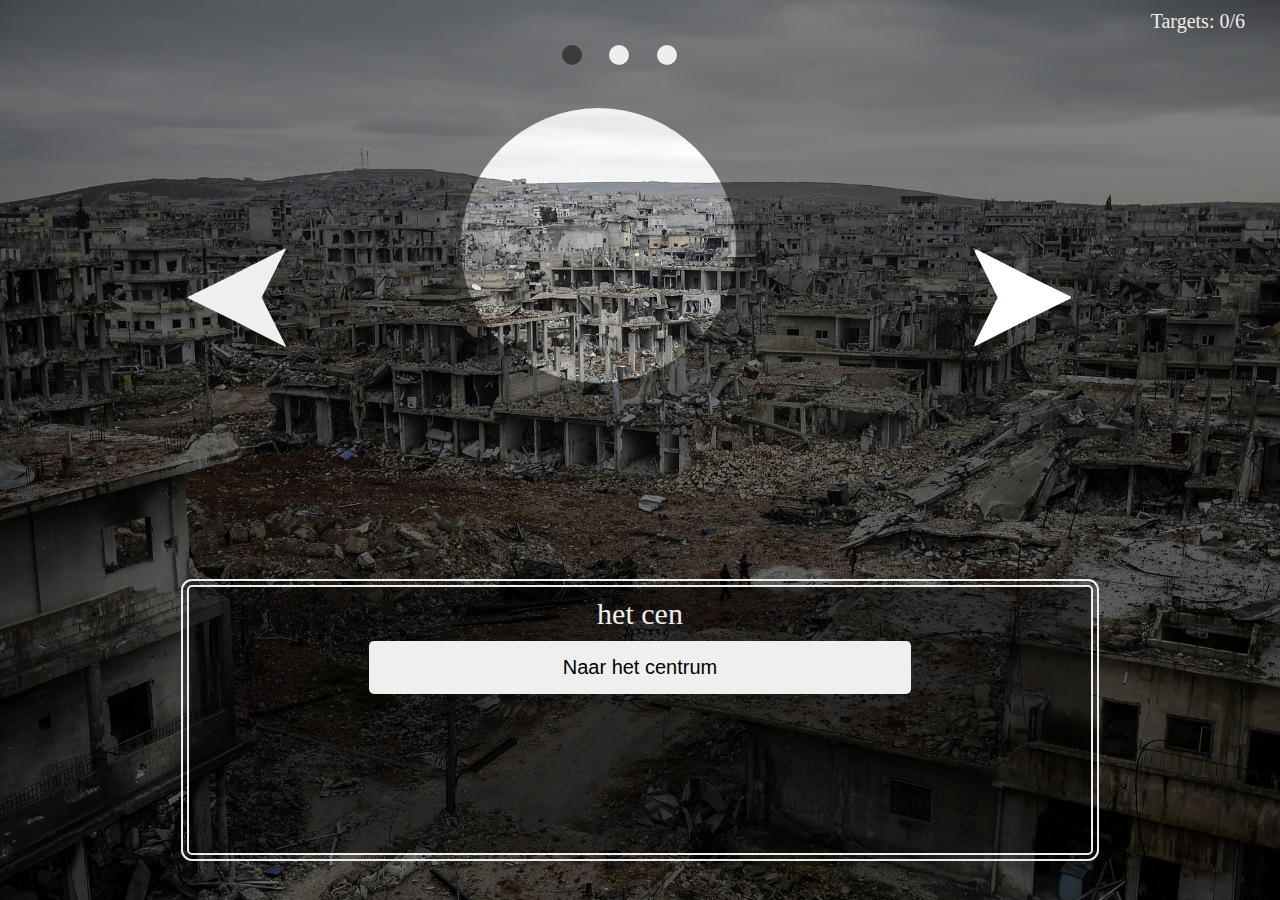
==== mainPage.html @ aadc44cd "nieuwe foto's als achtergronden en targets, wind sound fixed" ====
<!DOCTYPE html>
<html lang="en" dir="ltr">
  <head>
    <!-- TODO: info in info blokken, achtergronden -->
    <meta charset="utf-8">
    <link rel="stylesheet" href="/css/main.css">
    <title>Ipmedt2_2020</title>
  </head>
  <body>
    <main>
      <audio id="js--gunFire" src="sounds/gunShot.ogg"></audio>
      <audio id="js--walkingSound" src="sounds/walking.wav"></audio>
      <audio id="js--wind" src="sounds/wind.wav" preload="auto"></audio>
      <audio id="js--campfireSound" src="sounds/campfireSound.wav"></audio>
      <p class="targetCounter" id="js--targetCounter">Targets: 0/6</p>
      <div class="container" id="js--navPage">
        <button id="js--change_img--backwards" class="button--backwards" type="button" name="button"></button>
        <figure id="js--fadeFigure" class="fadeFigure">
          <div class="overlay" id="js--overlay"></div>
          <img id="js--fadeFigure__image" class="fadeFigure__image" src="/img/cityBg.jpg" alt="">
        </figure>
        <button id="js--change_img--forwards" class="button--forwards" type="button" name="button"></button>
        <section class="nav__bubbles">
          <div class="nav__bubbles__dot firstDot"></div>
          <div class="nav__bubbles__dot"></div>
          <div class="nav__bubbles__dot"></div>
        </section>
        <section class="image__discription" id="js--image__discription_box">
          <p id="js--image__discription"></p>
          <button id="js--image__discription__button" type="button" name="button">Naar het centrum</button>
        </section>
      </div>
      <div class="centrePage locatie" id="js--woodsPage">
        <figure class="locatieBackground">
          <img srcset = "img/ruinedCity_640.jpg 640w, img/ruinedCity_1280.jpg 1280w, img/ruinedCity_1920.jpg 1920w" sizes = "(min-width: 1500px) 1920px, (min-width: 1000px) 1280px, 640px" src="/img/ruinedCity_640.jpg" alt="">
        </figure>
        <img src="img/terrorist_ak.png" class="targetOne target"></img>
        <img src="img/terrorist_ak2.png" class="targetTwo target"></img>
        <section class="info">
          <div class="info__background"></div>
          <div class="info__box">
            <h1>Test</h1>
            <p>Lorem ipsum dolor sit amet, consectetur adipisicing elit, sed do eiusmod tempor incididunt ut labore et dolore magna aliqua. Ut enim ad minim veniam, quis nostrud exercitation ullamco laboris nisi ut aliquip ex ea commodo consequat. Duis aute irure dolor in reprehenderit in voluptate velit esse cillum dolore eu fugiat nulla pariatur. Excepteur sint occaecat cupidatat non proident, sunt in culpa qui officia deserunt mollit anim id est laborum.</p>
            <button type="button" name="button" class="closeInfoButton">close</button>
          </div>
        </section>
        <div class="scope" id="js--scope"></div>
        <button class="backButton" type="button" name="button"></button>
      </div>
      <div class="suburbsPage locatie" id="js--fisch">
        <figure class="locatieBackground">
          <img src="/img/suburbs.jpg" alt="">
        </figure>
        <div class="child" id="js--child"></div>
        <div class="scope"></div>
        <button class="backButton" type="button" name="button"></button>
      </div>
      <div class="outskirtsPage locatie" id="js--towerPage">
        <figure class="locatieBackground">
          <img src="/img/" alt="">
        </figure>
        <div class="towerTargetOne target"></div>
        <div class="scope"></div>
        <section class="info">
          <div class="info__background"></div>
          <div class="info__box">
            <h1>Test</h1>
            <p>Lorem ipsum dolor sit amet, consectetur adipisicing elit, sed do eiusmod tempor incididunt ut labore et dolore magna aliqua. Ut enim ad minim veniam, quis nostrud exercitation ullamco laboris nisi ut aliquip ex ea commodo consequat. Duis aute irure dolor in reprehenderit in voluptate velit esse cillum dolore eu fugiat nulla pariatur. Excepteur sint occaecat cupidatat non proident, sunt in culpa qui officia deserunt mollit anim id est laborum.</p>
            <button type="button" name="button" class="closeInfoButton">close</button>
          </div>
        </section>
        <button class="backButton" type="button" name="button"></button>
      </div>
      <div class="endPage" id="js--endPage">
        <section class="endPage__tekst">
          <h1>Dit was mijn verhaal</h1>
          <h2>Wil je meer weten over Haron en zijn strijd tegen IS bekijk dan deze links</h2>
          <button type="button" name="button">De documantaire die de bron is voor deze site</button>
          <button type="button" name="button">Een interview met de maker van de documantaire</button>
          <button type="button" name="button">Terug gaan om alles nog eens door te lezen</button>
          <button type="button" name="button">De site vanaf het begin af spelen</button>
        </section>
      </div>
    </main>
    <script src="/js/main.js">

    </script>
  </body>
</html>
---- css/main.css ----
*, *::before, *::after{
  margin: 0;
  padding: 0;
  box-sizing: border-box;
}

:root{
  --funny-bg-color: #696969;
  --main-bg-color: #080808;
  --html-text-color: #eee;
  --dot-color-active: #3c3c3c;
  --overlay-color: rgba(0,0,0,50%);
}

html{
  font-size: 62.5%;
  color: var(--html-text-color);
}

main{
  display: flex;
  justify-content: center;
  align-items: center;
  height: 100vh;
}

.container{
  display: grid;
  grid-template-columns: repeat(12,minmax(0,1fr));
  grid-template-rows: repeat(12, minmax(0,1fr));
  width: 85%;
  height: 90vh;
  z-index: 2;
  transition: opacity 3s;
}

.fadeFigure{
  height: 100vh;
  width: 100vw;
  transition: 3s;
  position: absolute;
  top: 0;
  left: 0;
  z-index: -1;
  overflow: hidden;
}

.overlay{
  position: absolute;
  height: 100vh;
  width: 100vw;
  z-index: 1;
  overflow: hidden;
  transition: opacity 3s;
}

.overlay::after{
  content: "";
  position: absolute;
  left: 36vw;
  top: 12vh;
  height: 27.5rem;
  width: 27.5rem;
  border-radius: 100%;
  box-shadow: 0px 0px 0px 2000px var(--overlay-color);
}

.button--forwards{
  position: relative;
  right: 3rem;
  grid-column: 11 / span 2;
  grid-row: 4 / span 1;
  width: 10rem;
	height: 10rem;
  background-color: white;
	clip-path: polygon(55% 28%, 100% 50%, 55% 72%, 0% 100%, 25% 50%, 0% 0%);
  transition: opacity 3s;
}

.button--backwards{
  position: relative;
  grid-column: 2 / span 2;
  grid-row: 4 / span 1;
  width: 10rem;
	height: 10rem;
  clip-path: polygon(100% 0%, 75% 50%, 100% 100%, 45% 72%, 0% 50%, 45% 28%);
  transition: opacity 3s;
}

.fadeFigure__image{
  height: 100%;
  width: 100%;
  background-size: cover;
  transition: transform 3s;

}

.nav__bubbles{
  grid-column: 6 / span 3;
  grid-row: 1 / span 1;
}

.nav__bubbles__dot{
  height: 2rem;
  width: 2rem;
  border-radius: 50%;
  display: inline-block;
  background-color: var(--html-text-color);
  margin: 0 1.25rem;
  transition: opacity 3s;
}

.firstDot{background-color: var(--dot-color-active)}

.image__discription{
  grid-column: 2 / span 10;
  grid-row: 9 / span 4;
  background-color: var(--overlay-color);
  border: .2rem solid var(--html-text-color);
  outline: .2rem solid var(--html-text-color);
  outline-offset: .4rem;
  text-align: center;
  border-radius: .5rem;
  transition: opacity 3s;
}

.image__discription > p{
  font-size: 3rem;
  width: 100%;
  padding: 1rem
}

.image__discription > button{
  width: 60%;
  font-size: 2rem;
  padding: 1.5rem;
  border: none;
  transition: .5s;
  border-radius: .5rem;
}

.image__discription > button:hover{
  background-color: var(--main-bg-color);
  color: var(--html-text-color);
  border: .2rem solid var(--html-text-color);
}

.image__discription > button:active{
  transform: translateY(.5rem);
  transition: none;
}

.target{
  position: absolute;
  height: 7rem;
  width: 7rem;
  filter: brightness(150%);
}

.child{
  height: 20rem;
  width: 7.5rem;
  position: absolute;
  top: 32rem;
  left: 26%;
}

.targetShot{
  filter: grayscale(1);
}

.targetOne{
  left: 31%;
  top: 23%;
}

.targetTwo{
  left: 57%;
  top: 38%;
}

.info{
  width: 100vw;
  height: 100vh;
  display: none;
  justify-content: center;
  align-items: center;
  transition: opacity .5s;
  opacity: 0;
  position: absolute;
  top: 0;
  left: 0;
}

.info__background{
  position: absolute;
  width: 100%;
  height: 100%;
  z-index: 3
}

.info__box{
  width: 80%;
  height: 60%;
  border: .2rem solid var(--html-text-color);
  outline: .2rem solid var(--html-text-color);
  outline-offset: .4rem;
  text-align: center;
  border-radius: .5rem;
  background-color: var(--overlay-color);
  z-index: 4;
}

.info__box > h1{
  font-size: 3rem;
  padding: 1.5rem;
}

.info__box > p{
  font-size: 2.5rem;
}

.info__box > button{
  width: 75%;
  font-size: 4rem;
  border: none;
  border-radius: .5rem;
  margin: 1.5rem;
}

.targetCounter{
  position: absolute;
  top: 1rem;
  right: 3.5rem;
  font-size: 2rem;
  color: var(--html-text-color);
  z-index: 3;
}

.backButton{
  position: absolute;
  top: 80vh;
  left: 86vw;
  height: 15vh;
  width: 15vh;
  border-radius: 50%;
  border: none;
  background-image: url("/img/verrekijker.png");
  background-repeat: no-repeat;
  background-size: contain;
  background-position: center;
}

.backButton:hover{
  cursor: none;
}

.locatieBackground{
  height: 100vh;
  width: 100vw;
  overflow: hidden;
}

.locatieBackground > img{
  width: 100%;
  height: 100%;
}

.centrePage{
  display: none;
}

.suburbsPage{
  display: none;
}

.outskirtsPage{
  display: none;
}

.scope{
  opacity: 0;
  position: absolute;
  border-radius: 50%;
  height: 10rem;
  width: 10rem;
  background:
    linear-gradient(#000,#000),
    linear-gradient(#000,#000);
  background-position:center;
  background-size: 50% 1rem,1rem 50%;
  background-repeat:no-repeat;
  pointer-events: none;
  z-index: 2;
  transition: all .5s;
}

.scope::after{
  content: "";
  position: absolute;
  top: calc(-27.5rem/3);
  left: calc(-27.5rem/3);
  height: 27.5rem;
  width: 27.5rem;
  border-radius: 100%;
  box-shadow: 0px 0px 0px 2000px var(--overlay-color);
  pointer-events: none;
}

.endPage{
  display: none;
  height: 100vh;
  width: 100vw;
  justify-content: center;
  align-items: center;
  background-image: url("../img/campFire.jpg");
  background-repeat: no-repeat;
  background-size: cover;
}

.endPage__tekst{
  width: 85%;
  height: 70%;
  background-color: var(--overlay-color);
  display: grid;
  grid-template-columns: repeat(12, minmax(0,1fr));
  grid-template-rows: repeat(12, minmax(0,1fr));
}

.endPage__tekst > h1{
  font-size: 5rem;
  grid-column: 1 / span 12;
  grid-row: 1 / span 2;
  padding: 1rem;
}

.endPage__tekst > h2{
  font-size: 2.5rem;
  grid-column: 1 /span 12;
  grid-row: 3 / span 2;
  padding: 1rem;
}

.endPage__tekst > button{
  font-size: 2rem;
  padding: .5rem;
  border-radius: .5rem;
  border: none;
}

.endPage__tekst > button:nth-of-type(1){
  grid-column: 2 /span 4;
  grid-row: 6 / span 2;
}

.endPage__tekst > button:nth-of-type(2){
  grid-column: 8 /span 4;
  grid-row: 6 / span 2;
}

.endPage__tekst > button:nth-of-type(3){
  grid-column: 2 /span 4;
  grid-row: 10 / span 2;
}

.endPage__tekst > button:nth-of-type(4){
  grid-column: 8 /span 4;
  grid-row: 10 / span 2;
}


@media (min-width: 1025px) {
  .scope{
    transition: opacity .5s;
  }
}
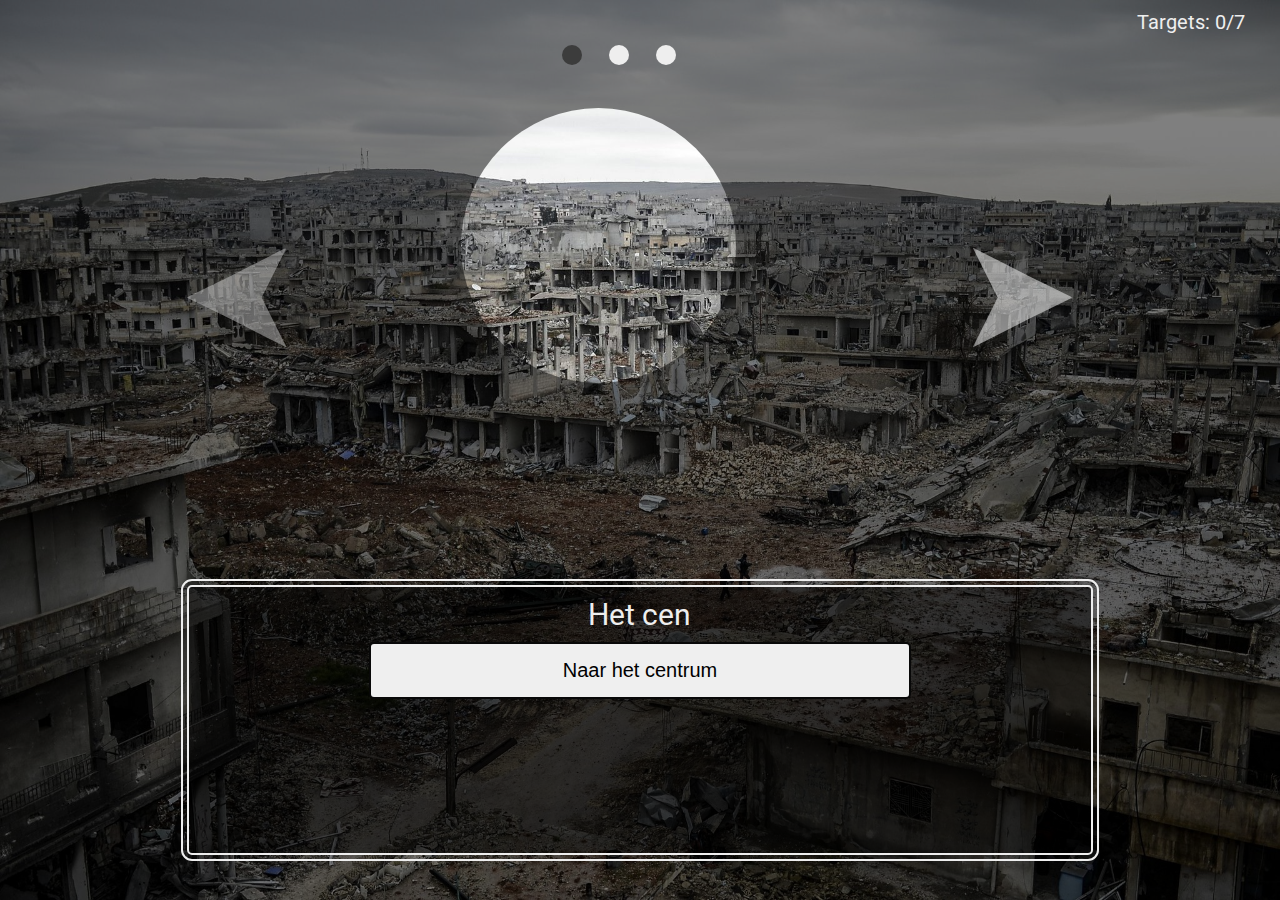
==== commit 523d5938: "easter egg er in en eindbuttons functie gegeven + minor improvements" ====
--- a/mainPage.html
+++ b/mainPage.html
@@ -1,9 +1,10 @@
 <!DOCTYPE html>
 <html lang="en" dir="ltr">
   <head>
-    <!-- TODO: info in info blokken, achtergronden -->
+    <!-- TODO: info in info blokken -->
     <meta charset="utf-8">
     <link rel="stylesheet" href="/css/main.css">
+    <link href="https://fonts.googleapis.com/css2?family=Roboto&display=swap" rel="stylesheet">
     <title>Ipmedt2_2020</title>
   </head>
   <body>
@@ -12,14 +13,15 @@
       <audio id="js--walkingSound" src="sounds/walking.wav"></audio>
       <audio id="js--wind" src="sounds/wind.wav" preload="auto"></audio>
       <audio id="js--campfireSound" src="sounds/campfireSound.wav"></audio>
-      <p class="targetCounter" id="js--targetCounter">Targets: 0/6</p>
+      <audio id="js--breath" src="sounds/breath.mp3"></audio>
+      <p class="targetCounter" id="js--targetCounter">Targets: 0/7</p>
       <div class="container" id="js--navPage">
-        <button id="js--change_img--backwards" class="button--backwards" type="button" name="button"></button>
+        <button id="js--change_img--backwards" class="button--backwards" type="button" name="button" disabled = 'true'></button>
         <figure id="js--fadeFigure" class="fadeFigure">
           <div class="overlay" id="js--overlay"></div>
           <img id="js--fadeFigure__image" class="fadeFigure__image" src="/img/cityBg.jpg" alt="">
         </figure>
-        <button id="js--change_img--forwards" class="button--forwards" type="button" name="button"></button>
+        <button id="js--change_img--forwards" class="button--forwards" type="button" name="button" disabled = 'true'></button>
         <section class="nav__bubbles">
           <div class="nav__bubbles__dot firstDot"></div>
           <div class="nav__bubbles__dot"></div>
@@ -36,14 +38,7 @@
         </figure>
         <img src="img/terrorist_ak.png" class="targetOne target"></img>
         <img src="img/terrorist_ak2.png" class="targetTwo target"></img>
-        <section class="info">
-          <div class="info__background"></div>
-          <div class="info__box">
-            <h1>Test</h1>
-            <p>Lorem ipsum dolor sit amet, consectetur adipisicing elit, sed do eiusmod tempor incididunt ut labore et dolore magna aliqua. Ut enim ad minim veniam, quis nostrud exercitation ullamco laboris nisi ut aliquip ex ea commodo consequat. Duis aute irure dolor in reprehenderit in voluptate velit esse cillum dolore eu fugiat nulla pariatur. Excepteur sint occaecat cupidatat non proident, sunt in culpa qui officia deserunt mollit anim id est laborum.</p>
-            <button type="button" name="button" class="closeInfoButton">close</button>
-          </div>
-        </section>
+        <img src="img/terrorist_ak3.png" class="targetKobani target"></img>
         <div class="scope" id="js--scope"></div>
         <button class="backButton" type="button" name="button"></button>
       </div>
@@ -51,34 +46,37 @@
         <figure class="locatieBackground">
           <img src="/img/suburbs.jpg" alt="">
         </figure>
+        <img src="img/terrorist_ak.png" class="targetTree target"></img>
+        <img src="img/terrorist_sniper.png" class="targetFour target"></img>
         <div class="child" id="js--child"></div>
         <div class="scope"></div>
         <button class="backButton" type="button" name="button"></button>
       </div>
       <div class="outskirtsPage locatie" id="js--towerPage">
         <figure class="locatieBackground">
-          <img src="/img/" alt="">
+          <img src="/img/farm.jpg" alt="">
         </figure>
-        <div class="towerTargetOne target"></div>
+        <img src="img/terrorist_ak2.png" class="targetFive target"></img>
+        <img src="img/terrorist_ak3.png" class="targetSix target"></img>
         <div class="scope"></div>
-        <section class="info">
-          <div class="info__background"></div>
-          <div class="info__box">
-            <h1>Test</h1>
-            <p>Lorem ipsum dolor sit amet, consectetur adipisicing elit, sed do eiusmod tempor incididunt ut labore et dolore magna aliqua. Ut enim ad minim veniam, quis nostrud exercitation ullamco laboris nisi ut aliquip ex ea commodo consequat. Duis aute irure dolor in reprehenderit in voluptate velit esse cillum dolore eu fugiat nulla pariatur. Excepteur sint occaecat cupidatat non proident, sunt in culpa qui officia deserunt mollit anim id est laborum.</p>
-            <button type="button" name="button" class="closeInfoButton">close</button>
-          </div>
-        </section>
         <button class="backButton" type="button" name="button"></button>
       </div>
+      <section class="info">
+        <div class="info__background"></div>
+        <div class="info__box" id="js--info__box">
+          <h1>Test</h1>
+          <p>Lorem ipsum dolor sit amet, consectetur adipisicing elit, sed do eiusmod tempor incididunt ut labore et dolore magna aliqua. Ut enim ad minim veniam, quis nostrud exercitation ullamco laboris nisi ut aliquip ex ea commodo consequat. Duis aute irure dolor in reprehenderit in voluptate velit esse cillum dolore eu fugiat nulla pariatur. Excepteur sint occaecat cupidatat non proident, sunt in culpa qui officia deserunt mollit anim id est laborum.</p>
+          <button type="button" name="button" class="closeInfoButton">close</button>
+        </div>
+      </section>
       <div class="endPage" id="js--endPage">
         <section class="endPage__tekst">
           <h1>Dit was mijn verhaal</h1>
           <h2>Wil je meer weten over Haron en zijn strijd tegen IS bekijk dan deze links</h2>
-          <button type="button" name="button">De documantaire die de bron is voor deze site</button>
-          <button type="button" name="button">Een interview met de maker van de documantaire</button>
-          <button type="button" name="button">Terug gaan om alles nog eens door te lezen</button>
-          <button type="button" name="button">De site vanaf het begin af spelen</button>
+          <button id="js--endPageDocuButton" type="button" name="button">De documantaire die de bron is voor deze site</button>
+          <button id="js--endPageInteviewButton" type="button" name="button">Een interview met de maker van de documantaire</button>
+          <button id="js--endpageBackButton" type="button" name="button">Terug gaan om alles nog eens door te lezen</button>
+          <button id="js--endPageResetButton" type="button" name="button">De site vanaf het begin af spelen</button>
         </section>
       </div>
     </main>
--- a/css/main.css
+++ b/css/main.css
@@ -15,6 +15,7 @@
 html{
   font-size: 62.5%;
   color: var(--html-text-color);
+  font-family: 'Roboto', sans-serif;
 }
 
 main{
@@ -74,6 +75,7 @@
 	height: 10rem;
   background-color: white;
 	clip-path: polygon(55% 28%, 100% 50%, 55% 72%, 0% 100%, 25% 50%, 0% 0%);
+  opacity: .5;
   transition: opacity 3s;
 }
 
@@ -92,7 +94,6 @@
   width: 100%;
   background-size: cover;
   transition: transform 3s;
-
 }
 
 .nav__bubbles{
@@ -134,9 +135,14 @@
   width: 60%;
   font-size: 2rem;
   padding: 1.5rem;
-  border: none;
   transition: .5s;
   border-radius: .5rem;
+  border: .2rem solid var(--main-bg-color);
+  animation-name: pulse;
+  animation-duration: 3s;
+  animation-iteration-count: infinite;
+  animation-direction: alternate;
+  animation-timing-function: ease-in-out;
 }
 
 .image__discription > button:hover{
@@ -152,9 +158,7 @@
 
 .target{
   position: absolute;
-  height: 7rem;
-  width: 7rem;
-  filter: brightness(150%);
+  filter: brightness(1.5);
 }
 
 .child{
@@ -172,11 +176,50 @@
 .targetOne{
   left: 31%;
   top: 23%;
+  height: 7rem;
+  width: 7rem;
 }
 
 .targetTwo{
   left: 57%;
   top: 38%;
+  height: 7rem;
+  width: 7rem;
+}
+
+.targetKobani{
+  height: 9rem;
+  width: 9rem;
+  left: 20%;
+  top: 59%;
+}
+
+.targetTree{
+  left: 57%;
+  top: 35%;
+  height: 12rem;
+  width: 12rem;
+}
+
+.targetFour{
+  left: 17%;
+  top: 8%;
+  height: 12rem;
+  width: 12rem;
+}
+
+.targetFive{
+  left: 72%;
+  top: 27%;
+  height: 9rem;
+  width: 9rem;
+}
+
+.targetSix{
+  left: 17%;
+  top: 7%;
+  height: 10rem;
+  width: 10rem;
 }
 
 .info{
@@ -209,16 +252,22 @@
   border-radius: .5rem;
   background-color: var(--overlay-color);
   z-index: 4;
+  overflow: scroll;
 }
 
 .info__box > h1{
-  font-size: 3rem;
+  font-size: 4rem;
   padding: 1.5rem;
 }
 
-.info__box > p{
-  font-size: 2.5rem;
-}
+.info__box  p{
+  font-size: 2.7rem;
+  text-align: left;
+  width: 80%;
+  margin-left: 12.5%;
+}
+
+.warning{text-align: center;}
 
 .info__box > button{
   width: 75%;
@@ -226,6 +275,7 @@
   border: none;
   border-radius: .5rem;
   margin: 1.5rem;
+  border: .2rem solid var(--main-bg-color);
 }
 
 .targetCounter{
@@ -368,6 +418,15 @@
   grid-row: 10 / span 2;
 }
 
+@keyframes pulse {
+  from{
+    transform: scale(1);
+  }
+  to{
+    transform: scale(1.1);
+  }
+}
+
 
 @media (min-width: 1025px) {
   .scope{
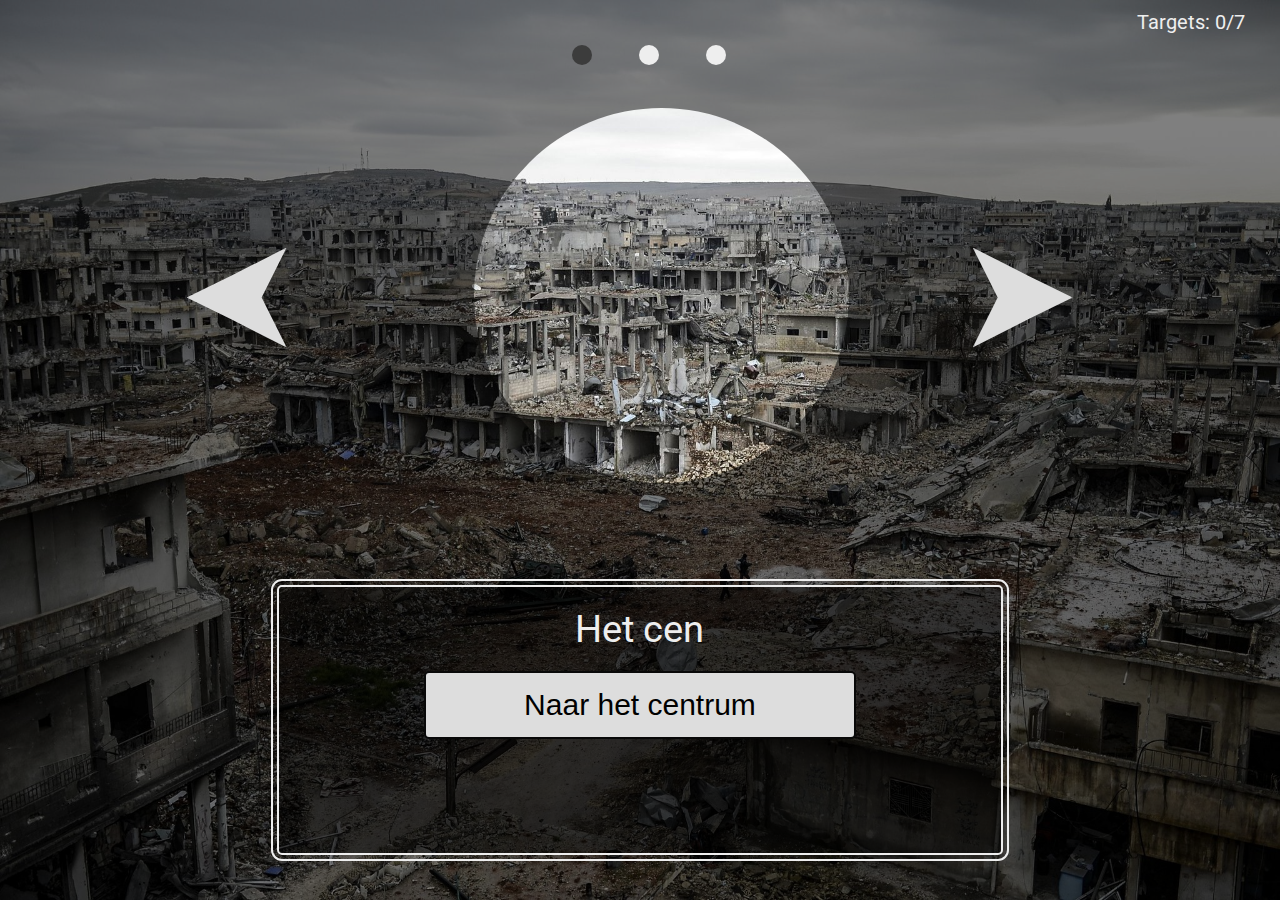
==== commit c5133cb5: "1536px en iphone x friendly gemaakt, teksten iets bijgewerkt en buttons zelfde styling gegeven" ====
--- a/mainPage.html
+++ b/mainPage.html
@@ -71,12 +71,12 @@
       </section>
       <div class="endPage" id="js--endPage">
         <section class="endPage__tekst">
-          <h1>Dit was mijn verhaal</h1>
+          <h1>Bedankt voor het helpen in dit avontuur</h1>
           <h2>Wil je meer weten over Haron en zijn strijd tegen IS bekijk dan deze links</h2>
-          <button id="js--endPageDocuButton" type="button" name="button">De documantaire die de bron is voor deze site</button>
-          <button id="js--endPageInteviewButton" type="button" name="button">Een interview met de maker van de documantaire</button>
-          <button id="js--endpageBackButton" type="button" name="button">Terug gaan om alles nog eens door te lezen</button>
-          <button id="js--endPageResetButton" type="button" name="button">De site vanaf het begin af spelen</button>
+          <button id="js--endPageDocuButton" class="endPageButton" type="button" name="button">De documantaire die de bron is voor deze site</button>
+          <button id="js--endPageInteviewButton" class="endPageButton" type="button" name="button">Een interview met de maker van de documantaire</button>
+          <button id="js--endpageBackButton" class="endPageButton" type="button" name="button">Terug gaan om alles nog eens door te lezen</button>
+          <button id="js--endPageResetButton" class="endPageButton" type="button" name="button">De site vanaf het begin af spelen</button>
         </section>
       </div>
     </main>
--- a/css/main.css
+++ b/css/main.css
@@ -5,11 +5,11 @@
 }
 
 :root{
-  --funny-bg-color: #696969;
   --main-bg-color: #080808;
   --html-text-color: #eee;
   --dot-color-active: #3c3c3c;
   --overlay-color: rgba(0,0,0,50%);
+  --button-color: #ddd;
 }
 
 html{
@@ -73,9 +73,8 @@
   grid-row: 4 / span 1;
   width: 10rem;
 	height: 10rem;
-  background-color: white;
+  background-color: var(--button-color);
 	clip-path: polygon(55% 28%, 100% 50%, 55% 72%, 0% 100%, 25% 50%, 0% 0%);
-  opacity: .5;
   transition: opacity 3s;
 }
 
@@ -85,6 +84,7 @@
   grid-row: 4 / span 1;
   width: 10rem;
 	height: 10rem;
+  background-color: var(--button-color);
   clip-path: polygon(100% 0%, 75% 50%, 100% 100%, 45% 72%, 0% 50%, 45% 28%);
   transition: opacity 3s;
 }
@@ -138,6 +138,7 @@
   transition: .5s;
   border-radius: .5rem;
   border: .2rem solid var(--main-bg-color);
+  background-color: var(--button-color);
   animation-name: pulse;
   animation-duration: 3s;
   animation-iteration-count: infinite;
@@ -159,6 +160,11 @@
 .target{
   position: absolute;
   filter: brightness(1.5);
+  transition: transform .5s
+}
+
+.target:hover{
+  transform: scale(1.1);
 }
 
 .child{
@@ -252,7 +258,7 @@
   border-radius: .5rem;
   background-color: var(--overlay-color);
   z-index: 4;
-  overflow: scroll;
+  overflow: auto;
 }
 
 .info__box > h1{
@@ -276,6 +282,7 @@
   border-radius: .5rem;
   margin: 1.5rem;
   border: .2rem solid var(--main-bg-color);
+  background-color: var(--button-color);
 }
 
 .targetCounter{
@@ -378,7 +385,7 @@
 }
 
 .endPage__tekst > h1{
-  font-size: 5rem;
+  font-size: 4rem;
   grid-column: 1 / span 12;
   grid-row: 1 / span 2;
   padding: 1rem;
@@ -395,7 +402,14 @@
   font-size: 2rem;
   padding: .5rem;
   border-radius: .5rem;
-  border: none;
+  border: .2rem solid var(--main-bg-color);
+  background-color: var(--button-color);
+}
+
+.endPage__tekst > button:hover{
+  background-color: var(--main-bg-color);
+  color: var(--html-text-color);
+  border: .2rem solid var(--html-text-color);
 }
 
 .endPage__tekst > button:nth-of-type(1){
@@ -427,9 +441,135 @@
   }
 }
 
+@media query (min-width: 850px){
+  .overlay::after{
+    left: 40vw;
+    top: 15vh;
+    height: 20.5rem;
+    width: 20.5rem;
+  }
+
+  .image__discription > p{
+    font-size: 2rem;
+  }
+}
+
 
 @media (min-width: 1025px) {
   .scope{
     transition: opacity .5s;
   }
-}
+
+  .image__discription{
+    grid-column: 3 / span 8;
+  }
+
+  .image__discription > p{
+    font-size: 3.8rem;
+    padding: 2rem;
+  }
+
+  .image__discription > button{
+    font-size: 3rem;
+  }
+
+  .overlay::after{
+    height: 37.5rem;
+    width: 37.5rem;
+    left: 37vw
+  }
+
+  .nav__bubbles{
+    grid-column: 6 / span 4
+  }
+
+  .nav__bubbles__dot{
+    margin: 0 2.25rem
+  }
+
+  .targetOne{
+    left: 31%;
+    top: 23.5%;
+    height: 9rem;
+    width: 9rem;
+  }
+
+  .targetTwo{
+    left: 61%;
+    top: 41%;
+    height: 8rem;
+    width: 8rem;
+  }
+
+  .targetKobani{
+    left: 20%;
+    top: 60%;
+    height: 12rem;
+    width: 12rem;
+  }
+
+  .backButton{
+    top: 73vh;
+    left: 84vw;
+    height: 18vh;
+    width: 18vh;
+  }
+
+  .targetTree{
+    left: 61%;
+    top: 41%
+  }
+
+  .targetFour{
+    left: 19%;
+    top: 1%;
+    height: 14rem;
+    width: 14rem;
+  }
+
+  .child{
+    height: 26rem;
+    width: 12.5rem;
+    top: 45rem;
+  }
+
+  .targetFive{
+    left: 75%;
+    top: 21%;
+    height: 12rem;
+    width: 12rem;
+  }
+
+  .targetSix{
+    left: 18%;
+    top: 9%;
+    height: 12rem;
+    width: 12rem;
+  }
+
+  .info__box{
+    width: 70%;
+    height: 70%;
+  }
+
+  .info__box > button{
+    transition: all .5s;
+  }
+
+  .info__box > button:hover{
+    background-color: var(--main-bg-color);
+    color: var(--html-text-color);
+    border: .2rem solid var(--html-text-color);
+  }
+
+  .endPage__tekst > h1{
+    font-size: 5rem;
+    grid-column: 2 / span 12;
+    padding: 1rem 0;
+  }
+
+  .endPage__tekst > h2{
+    grid-column: 2 / span 12;
+    padding: 1rem 0;
+  }
+}
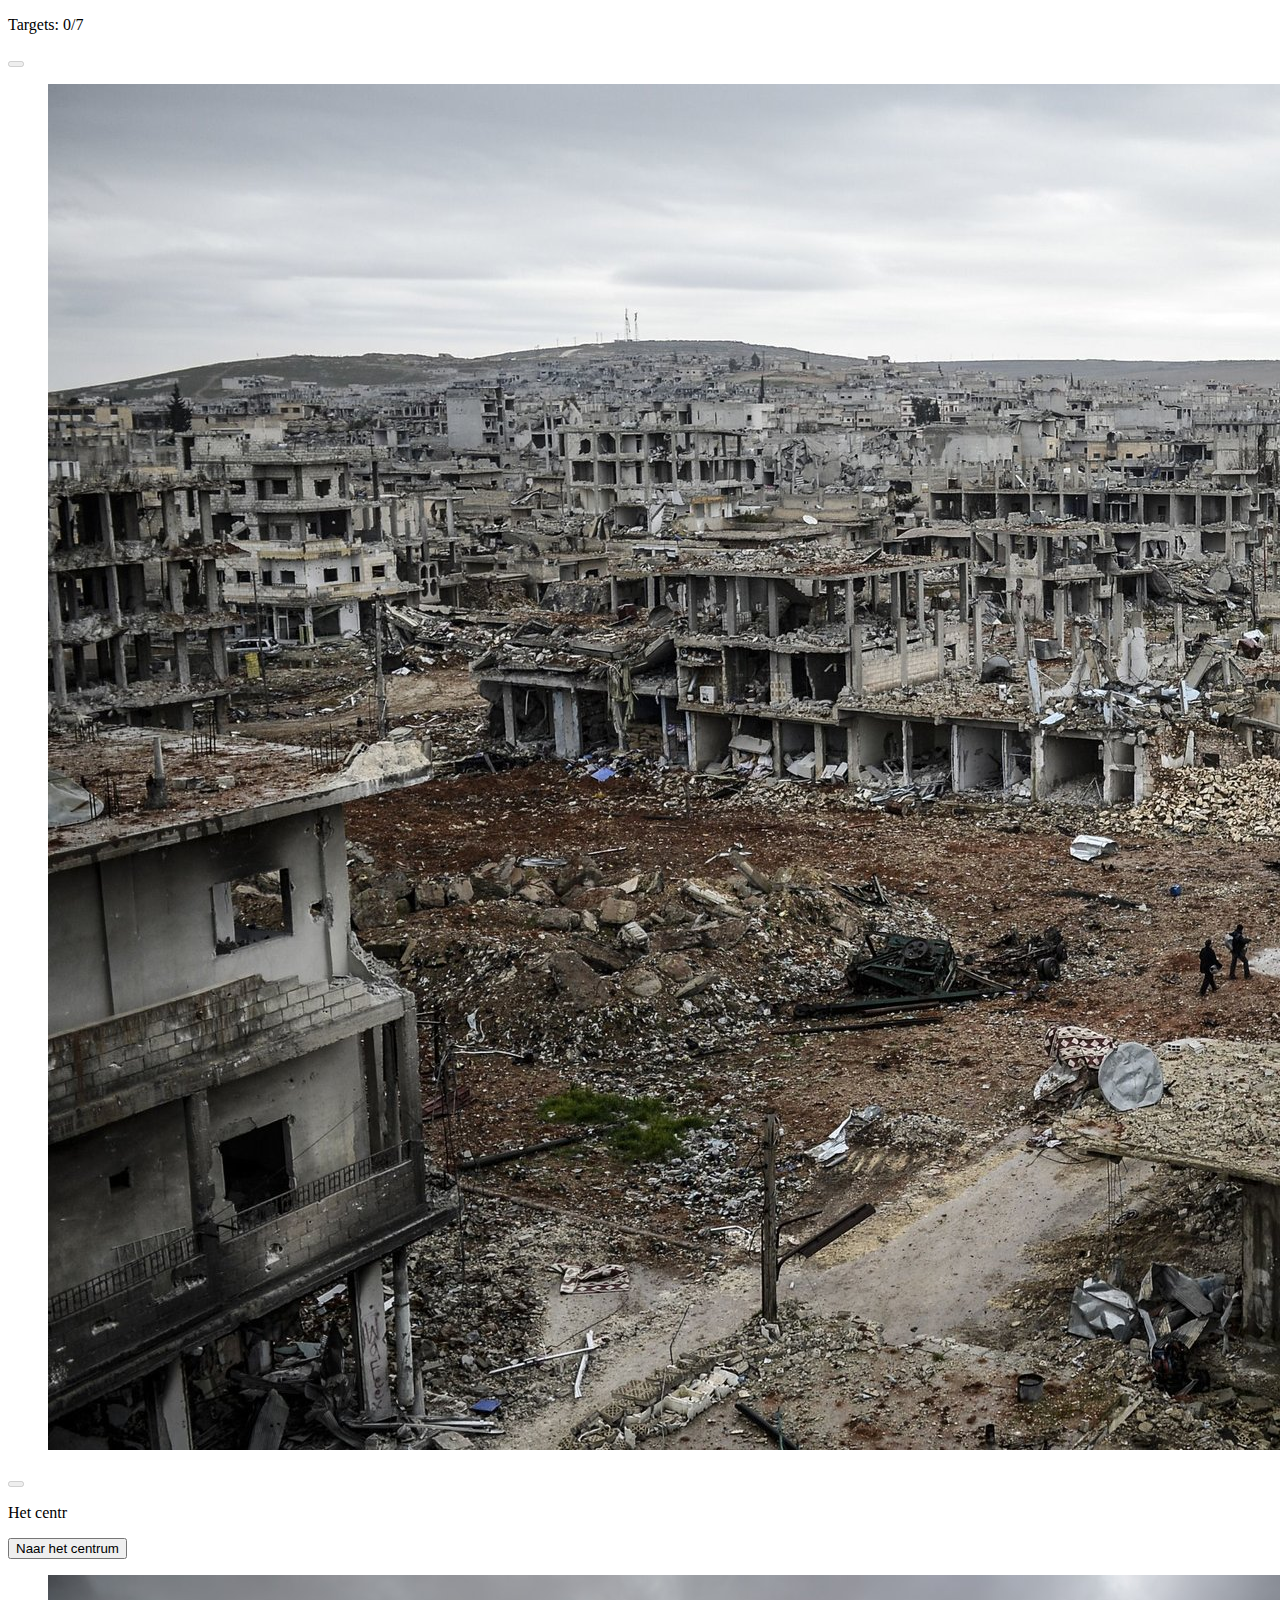
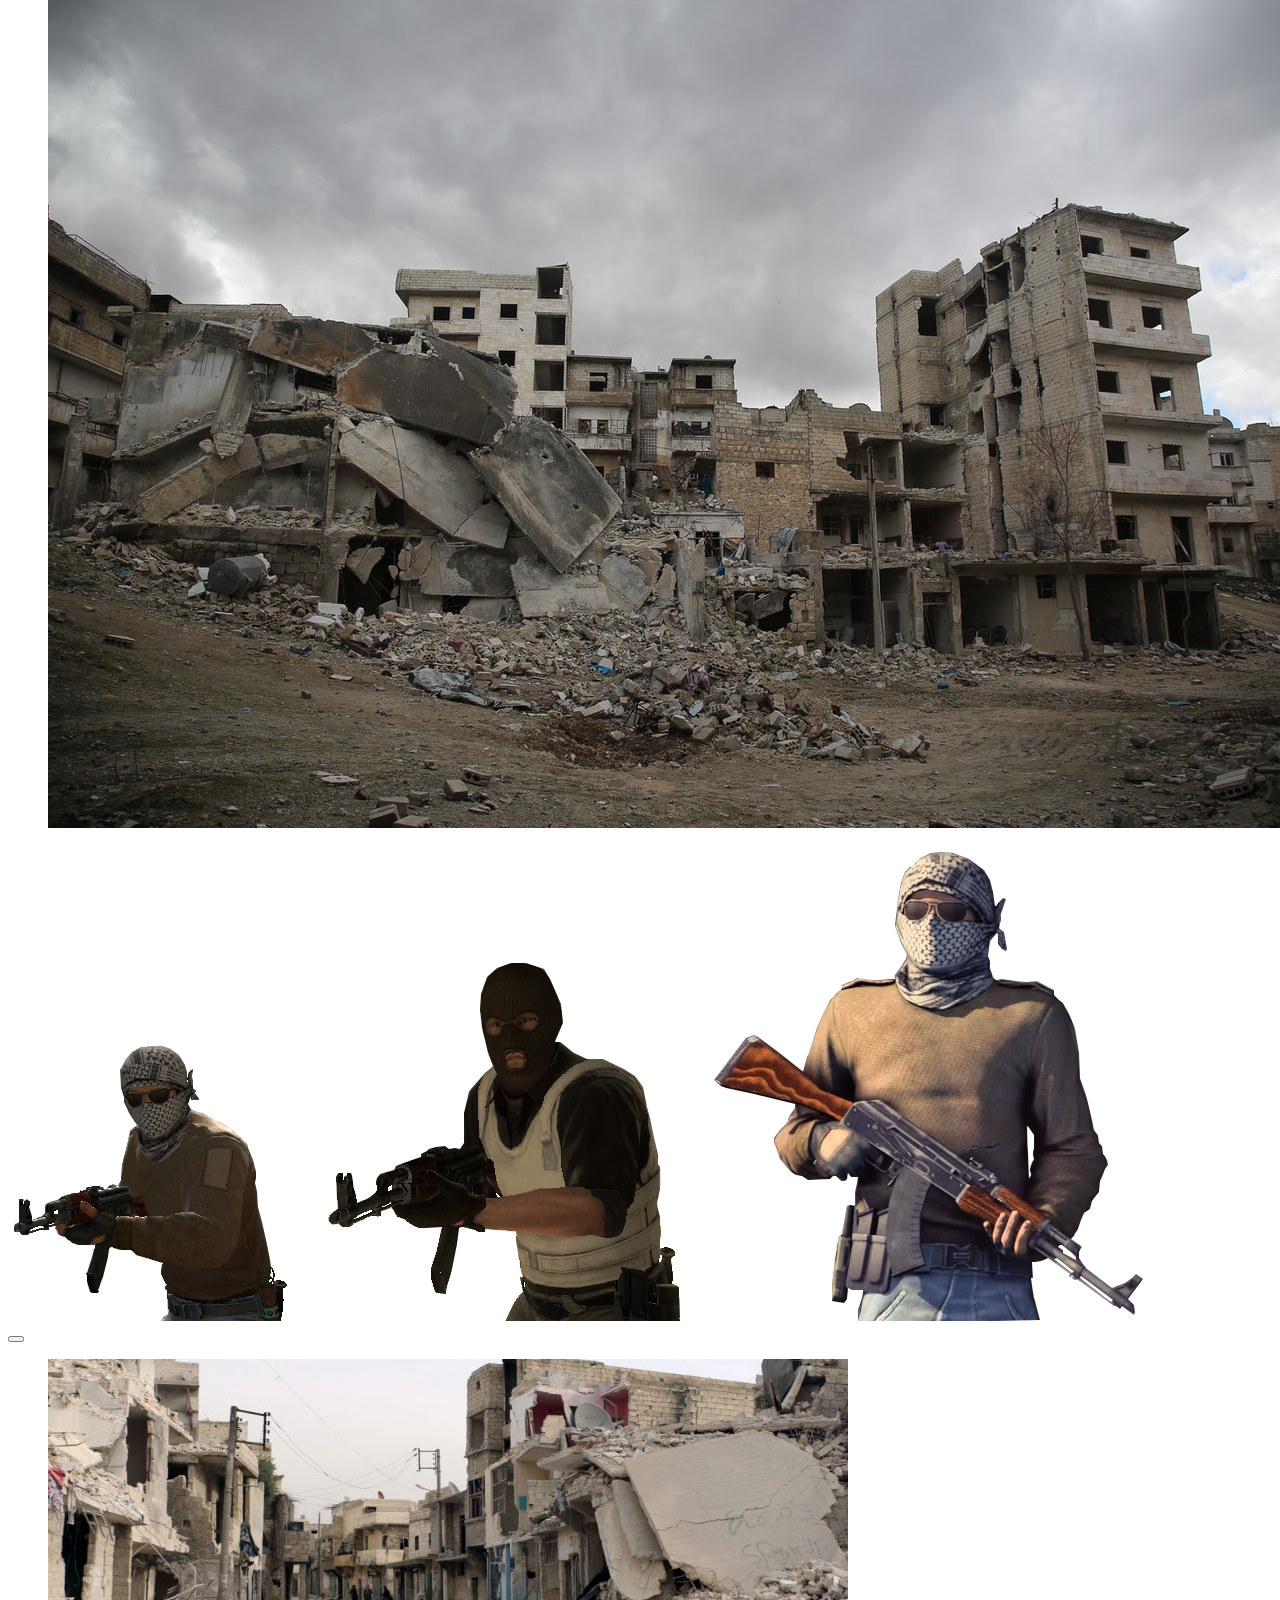
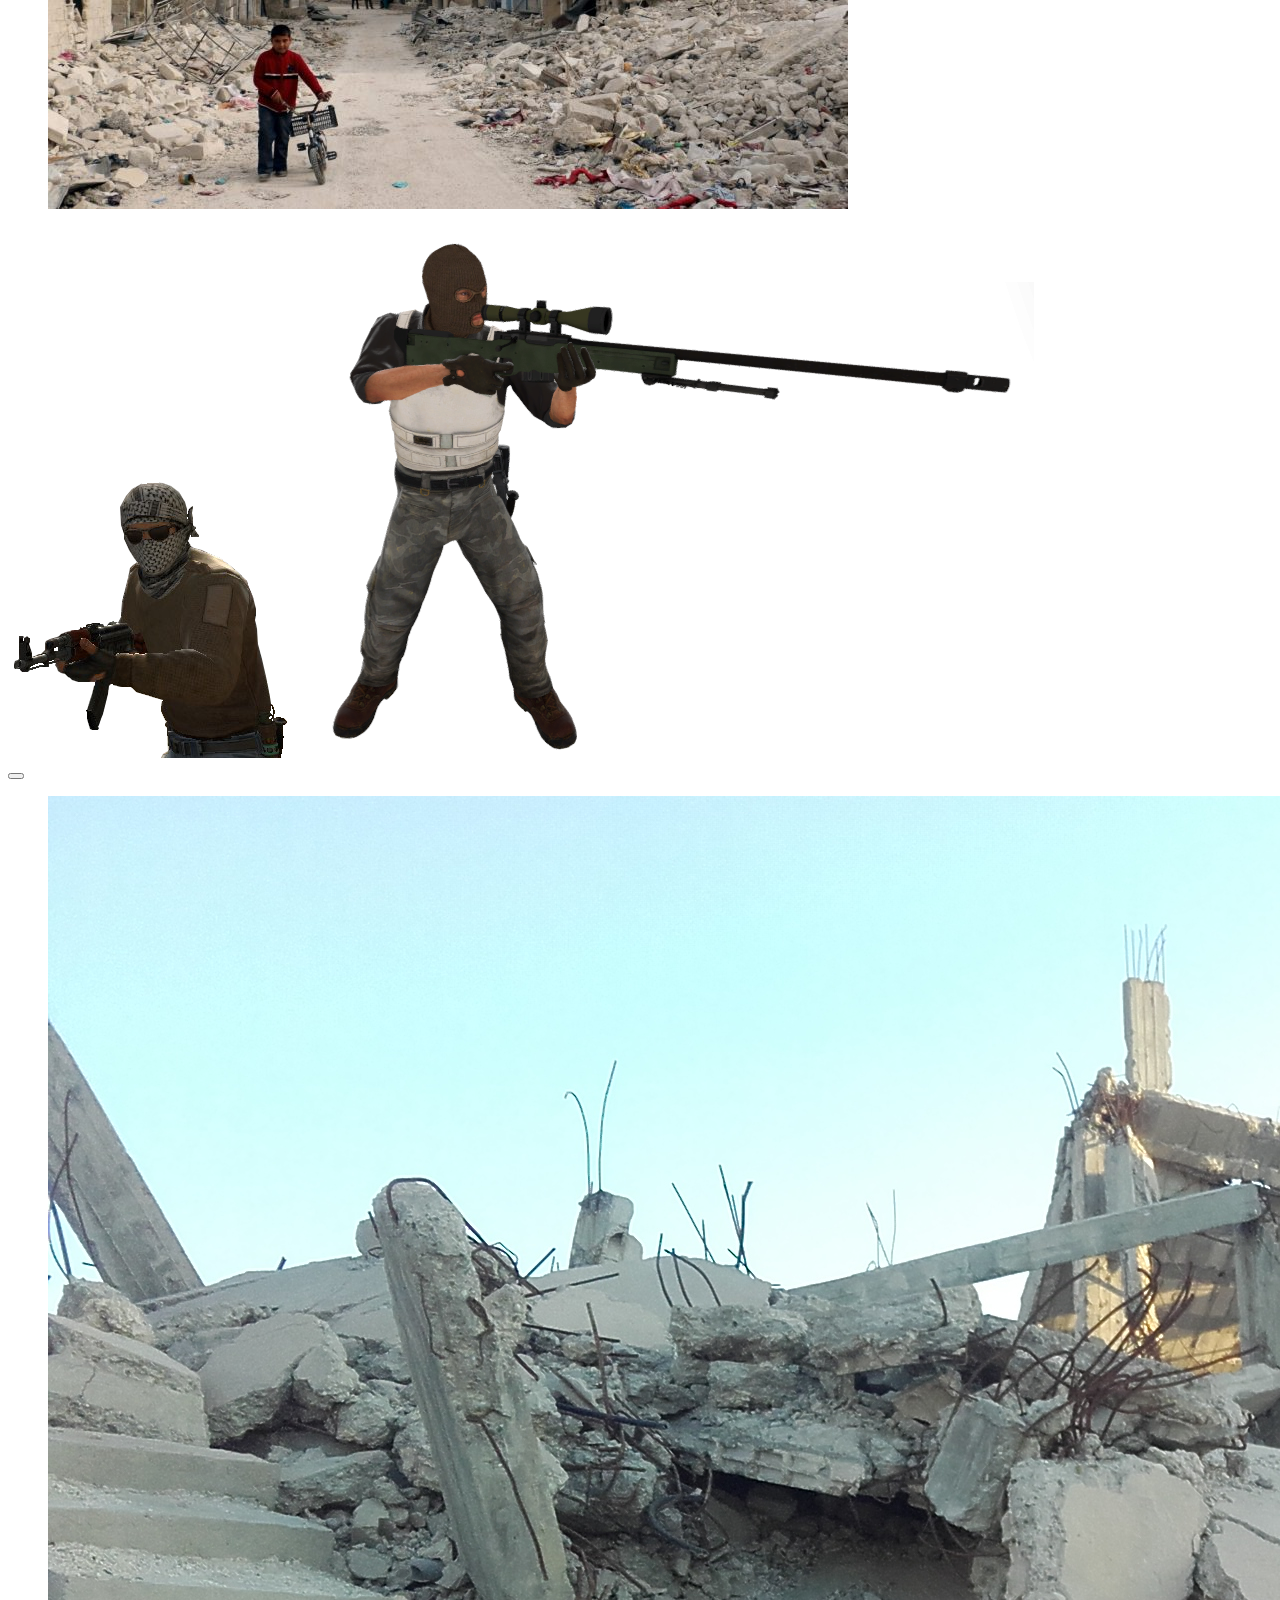
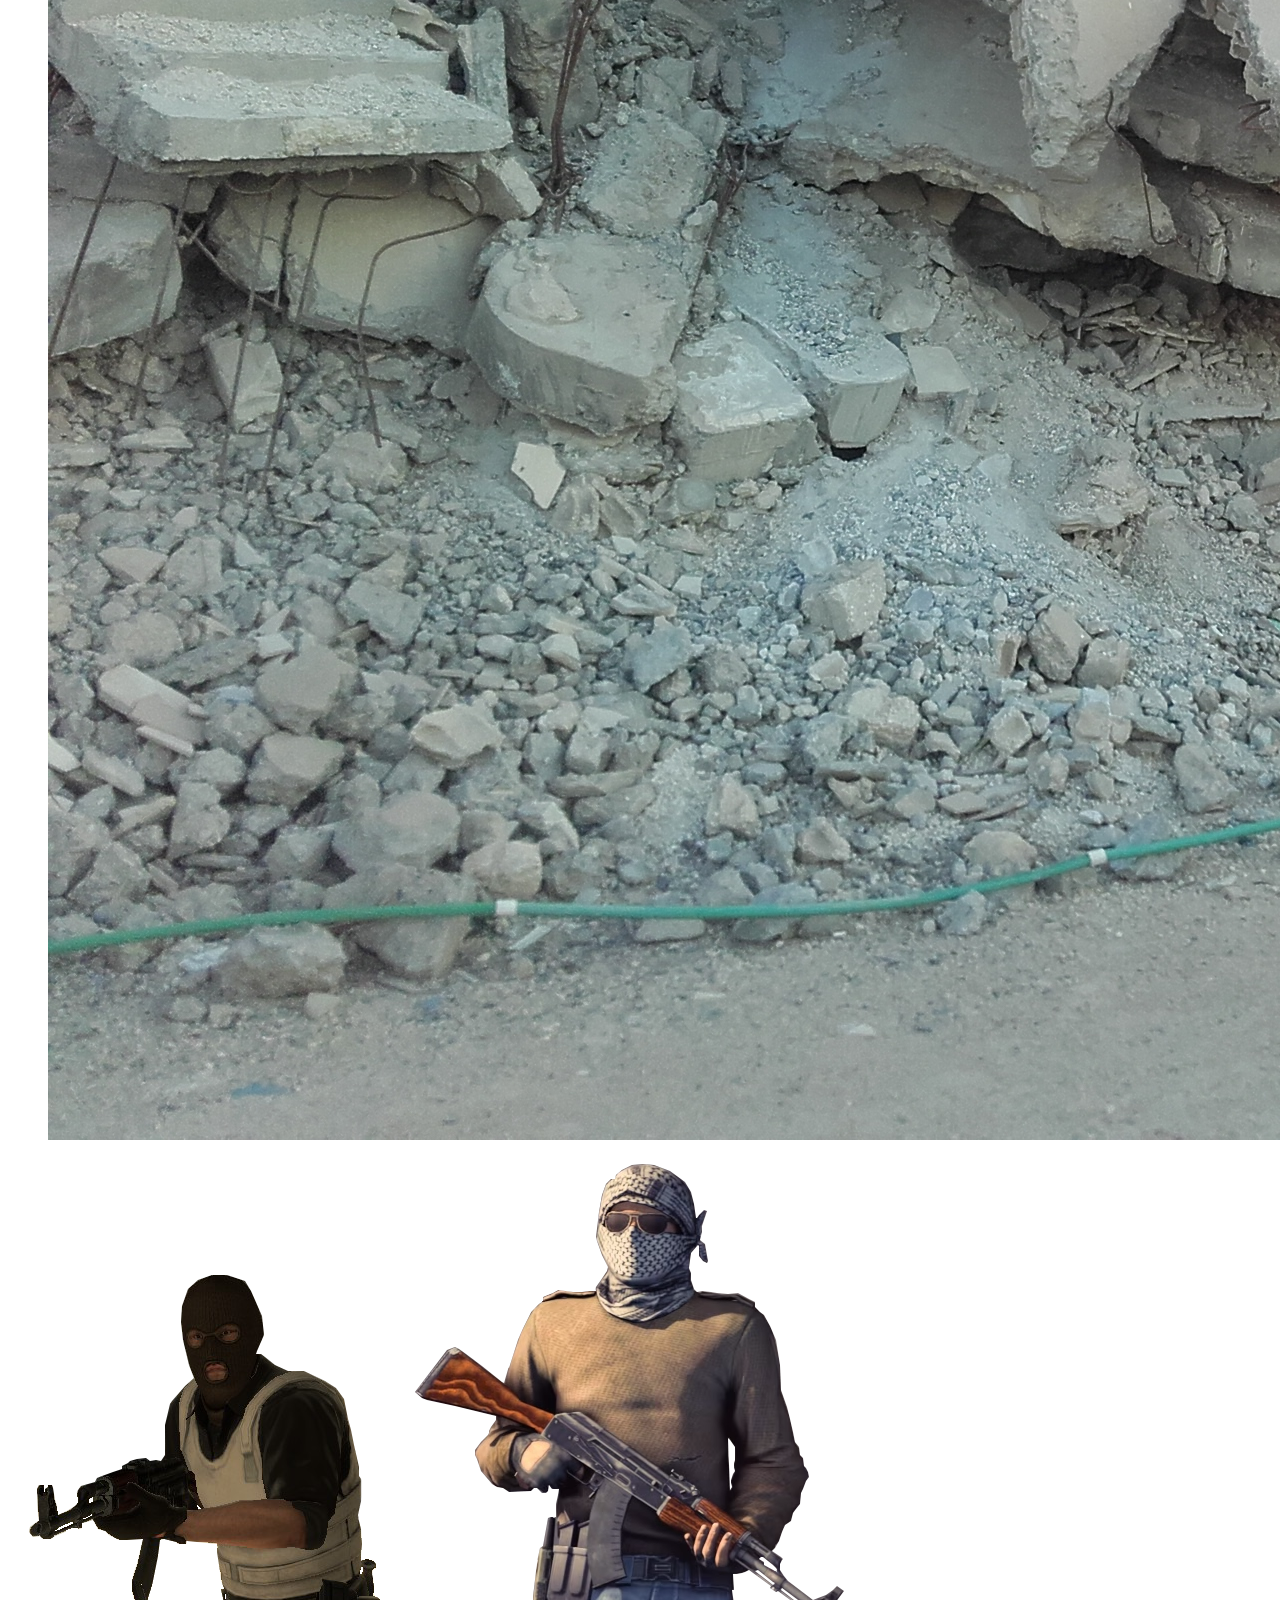
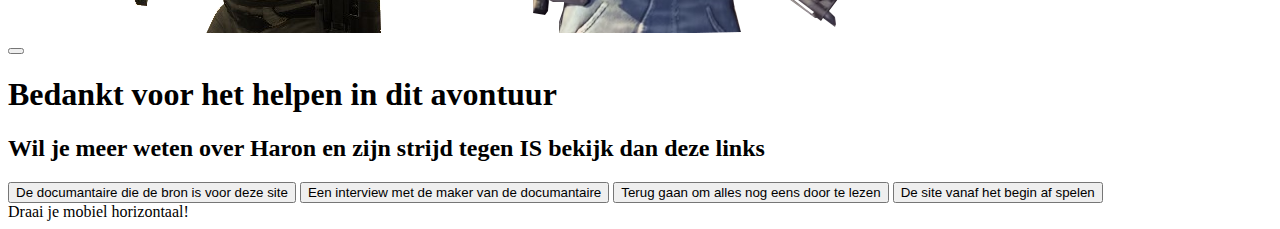
==== commit f2088579: "merge" ====
--- a/mainPage.html
+++ b/mainPage.html
@@ -63,11 +63,7 @@
       </div>
       <section class="info">
         <div class="info__background"></div>
-        <div class="info__box" id="js--info__box">
-          <h1>Test</h1>
-          <p>Lorem ipsum dolor sit amet, consectetur adipisicing elit, sed do eiusmod tempor incididunt ut labore et dolore magna aliqua. Ut enim ad minim veniam, quis nostrud exercitation ullamco laboris nisi ut aliquip ex ea commodo consequat. Duis aute irure dolor in reprehenderit in voluptate velit esse cillum dolore eu fugiat nulla pariatur. Excepteur sint occaecat cupidatat non proident, sunt in culpa qui officia deserunt mollit anim id est laborum.</p>
-          <button type="button" name="button" class="closeInfoButton">close</button>
-        </div>
+        <div class="info__box" id="js--info__box"></div>
       </section>
       <div class="endPage" id="js--endPage">
         <section class="endPage__tekst">
@@ -83,5 +79,13 @@
     <script src="/js/main.js">
 
     </script>
+
+    <section class="warning">
+      <div class="warning__phone">
+      </div>
+      <div class="warning__message">
+        Draai je mobiel horizontaal!
+      </div>
+    </section>
   </body>
 </html>
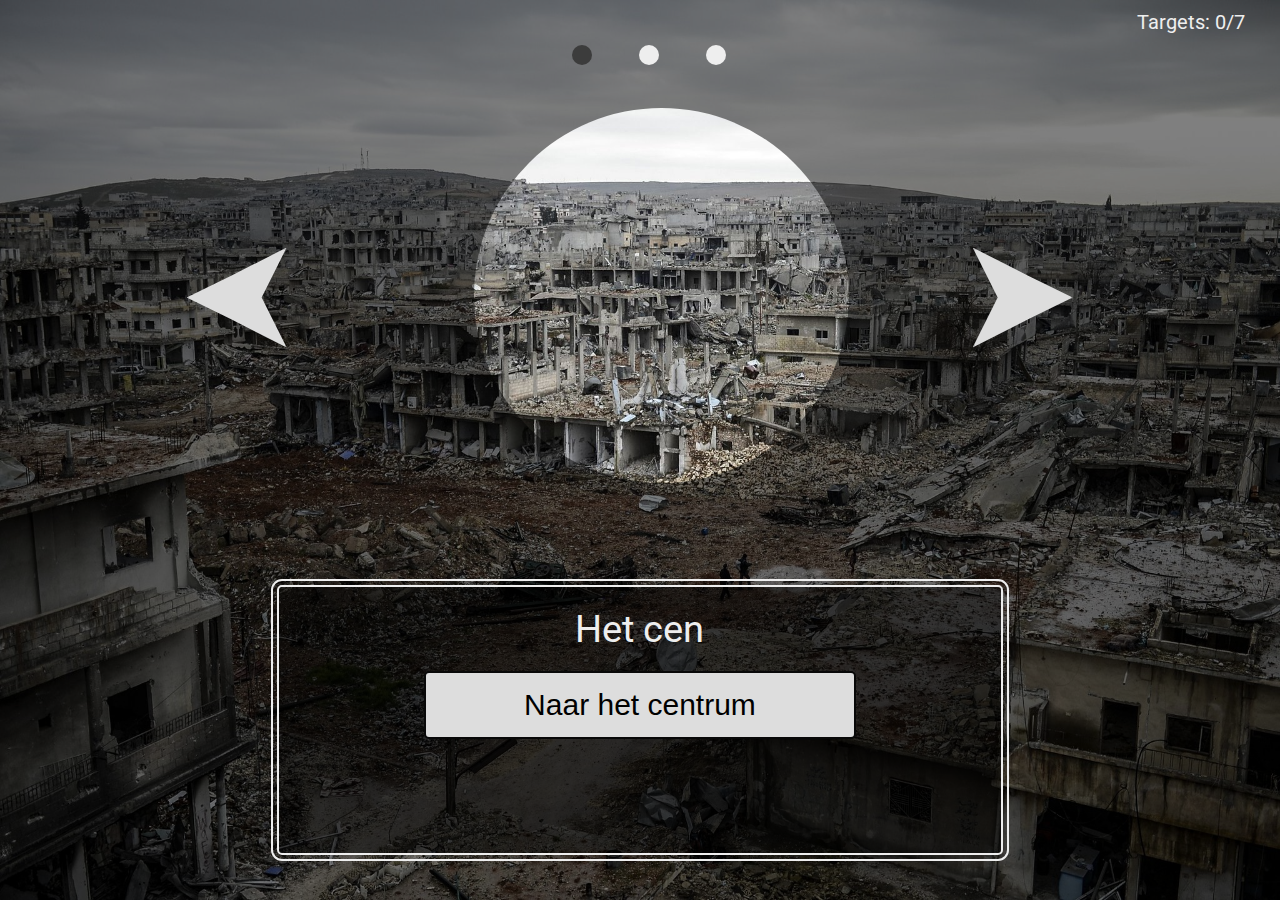
==== commit e6106bcf: "fixed merge buggs" ====
--- a/mainPage.html
+++ b/mainPage.html
@@ -3,7 +3,7 @@
   <head>
     <!-- TODO: info in info blokken -->
     <meta charset="utf-8">
-    <link rel="stylesheet" href="/css/main.css">
+    <link rel="stylesheet" href="./css/main.css">
     <link href="https://fonts.googleapis.com/css2?family=Roboto&display=swap" rel="stylesheet">
     <title>Ipmedt2_2020</title>
   </head>
@@ -19,7 +19,7 @@
         <button id="js--change_img--backwards" class="button--backwards" type="button" name="button" disabled = 'true'></button>
         <figure id="js--fadeFigure" class="fadeFigure">
           <div class="overlay" id="js--overlay"></div>
-          <img id="js--fadeFigure__image" class="fadeFigure__image" src="/img/cityBg.jpg" alt="">
+          <img id="js--fadeFigure__image" class="fadeFigure__image" src="./img/cityBg.jpg" alt="">
         </figure>
         <button id="js--change_img--forwards" class="button--forwards" type="button" name="button" disabled = 'true'></button>
         <section class="nav__bubbles">
@@ -44,7 +44,7 @@
       </div>
       <div class="suburbsPage locatie" id="js--fisch">
         <figure class="locatieBackground">
-          <img src="/img/suburbs.jpg" alt="">
+          <img src="./img/suburbs.jpg" alt="">
         </figure>
         <img src="img/terrorist_ak.png" class="targetTree target"></img>
         <img src="img/terrorist_sniper.png" class="targetFour target"></img>
@@ -54,7 +54,7 @@
       </div>
       <div class="outskirtsPage locatie" id="js--towerPage">
         <figure class="locatieBackground">
-          <img src="/img/farm.jpg" alt="">
+          <img src="./img/farm.jpg" alt="">
         </figure>
         <img src="img/terrorist_ak2.png" class="targetFive target"></img>
         <img src="img/terrorist_ak3.png" class="targetSix target"></img>
@@ -76,14 +76,14 @@
         </section>
       </div>
     </main>
-    <script src="/js/main.js">
+    <script src="./js/main.js">
 
     </script>
 
-    <section class="warning">
-      <div class="warning__phone">
+    <section class="warningTurn">
+      <div class="warningTurn__phone">
       </div>
-      <div class="warning__message">
+      <div class="warningTurn__message">
         Draai je mobiel horizontaal!
       </div>
     </section>
--- a/css/main.css
+++ b/css/main.css
@@ -0,0 +1,626 @@
+*, *::before, *::after{
+  margin: 0;
+  padding: 0;
+  box-sizing: border-box;
+}
+
+:root{
+  --main-bg-color: #080808;
+  --html-text-color: #eee;
+  --dot-color-active: #3c3c3c;
+  --overlay-color: rgba(0,0,0,50%);
+  --button-color: #ddd;
+}
+
+html{
+  font-size: 62.5%;
+  color: var(--html-text-color);
+  font-family: 'Roboto', sans-serif;
+}
+
+main{
+  display: flex;
+  justify-content: center;
+  align-items: center;
+  height: 100vh;
+}
+
+.container{
+  display: grid;
+  grid-template-columns: repeat(12,minmax(0,1fr));
+  grid-template-rows: repeat(12, minmax(0,1fr));
+  width: 85%;
+  height: 90vh;
+  z-index: 2;
+  transition: opacity 3s;
+}
+
+.fadeFigure{
+  height: 100vh;
+  width: 100vw;
+  transition: 3s;
+  position: absolute;
+  top: 0;
+  left: 0;
+  z-index: -1;
+  overflow: hidden;
+}
+
+.overlay{
+  position: absolute;
+  height: 100vh;
+  width: 100vw;
+  z-index: 1;
+  overflow: hidden;
+  transition: opacity 3s;
+}
+
+.overlay::after{
+  content: "";
+  position: absolute;
+  left: 36vw;
+  top: 12vh;
+  height: 27.5rem;
+  width: 27.5rem;
+  border-radius: 100%;
+  box-shadow: 0px 0px 0px 2000px var(--overlay-color);
+}
+
+.button--forwards{
+  position: relative;
+  right: 3rem;
+  grid-column: 11 / span 2;
+  grid-row: 4 / span 1;
+  width: 10rem;
+	height: 10rem;
+  background-color: var(--button-color);
+	clip-path: polygon(55% 28%, 100% 50%, 55% 72%, 0% 100%, 25% 50%, 0% 0%);
+  transition: opacity 3s;
+}
+
+.button--backwards{
+  position: relative;
+  grid-column: 2 / span 2;
+  grid-row: 4 / span 1;
+  width: 10rem;
+	height: 10rem;
+  background-color: var(--button-color);
+  clip-path: polygon(100% 0%, 75% 50%, 100% 100%, 45% 72%, 0% 50%, 45% 28%);
+  transition: opacity 3s;
+}
+
+.fadeFigure__image{
+  height: 100%;
+  width: 100%;
+  background-size: cover;
+  transition: transform 3s;
+}
+
+.nav__bubbles{
+  grid-column: 6 / span 3;
+  grid-row: 1 / span 1;
+}
+
+.nav__bubbles__dot{
+  height: 2rem;
+  width: 2rem;
+  border-radius: 50%;
+  display: inline-block;
+  background-color: var(--html-text-color);
+  margin: 0 1.25rem;
+  transition: opacity 3s;
+}
+
+.firstDot{background-color: var(--dot-color-active)}
+
+.image__discription{
+  grid-column: 2 / span 10;
+  grid-row: 9 / span 4;
+  background-color: var(--overlay-color);
+  border: .2rem solid var(--html-text-color);
+  outline: .2rem solid var(--html-text-color);
+  outline-offset: .4rem;
+  text-align: center;
+  border-radius: .5rem;
+  transition: opacity 3s;
+}
+
+.image__discription > p{
+  font-size: 3rem;
+  width: 100%;
+  padding: 1rem
+}
+
+.image__discription > button{
+  width: 60%;
+  font-size: 2rem;
+  padding: 1.5rem;
+  transition: .5s;
+  border-radius: .5rem;
+  border: .2rem solid var(--main-bg-color);
+  background-color: var(--button-color);
+  animation-name: pulse;
+  animation-duration: 3s;
+  animation-iteration-count: infinite;
+  animation-direction: alternate;
+  animation-timing-function: ease-in-out;
+}
+
+.image__discription > button:hover{
+  background-color: var(--main-bg-color);
+  color: var(--html-text-color);
+  border: .2rem solid var(--html-text-color);
+}
+
+.image__discription > button:active{
+  transform: translateY(.5rem);
+  transition: none;
+}
+
+.target{
+  position: absolute;
+  filter: brightness(1.5);
+  transition: transform .5s
+}
+
+.target:hover{
+  transform: scale(1.1);
+}
+
+.child{
+  height: 20rem;
+  width: 7.5rem;
+  position: absolute;
+  top: 32rem;
+  left: 26%;
+}
+
+.targetShot{
+  filter: grayscale(1);
+}
+
+.targetOne{
+  left: 31%;
+  top: 23%;
+  height: 7rem;
+  width: 7rem;
+}
+
+.targetTwo{
+  left: 57%;
+  top: 38%;
+  height: 7rem;
+  width: 7rem;
+}
+
+.targetKobani{
+  height: 9rem;
+  width: 9rem;
+  left: 20%;
+  top: 59%;
+}
+
+.targetTree{
+  left: 57%;
+  top: 35%;
+  height: 12rem;
+  width: 12rem;
+}
+
+.targetFour{
+  left: 17%;
+  top: 8%;
+  height: 12rem;
+  width: 12rem;
+}
+
+.targetFive{
+  left: 72%;
+  top: 27%;
+  height: 9rem;
+  width: 9rem;
+}
+
+.targetSix{
+  left: 17%;
+  top: 7%;
+  height: 10rem;
+  width: 10rem;
+}
+
+.info{
+  width: 100vw;
+  height: 100vh;
+  display: none;
+  justify-content: center;
+  align-items: center;
+  transition: opacity .5s;
+  opacity: 0;
+  position: absolute;
+  top: 0;
+  left: 0;
+}
+
+.info__background{
+  position: absolute;
+  width: 100%;
+  height: 100%;
+  z-index: 3
+}
+
+.info__box{
+  width: 80%;
+  height: 60%;
+  border: .2rem solid var(--html-text-color);
+  outline: .2rem solid var(--html-text-color);
+  outline-offset: .4rem;
+  text-align: center;
+  border-radius: .5rem;
+  background-color: var(--overlay-color);
+  z-index: 4;
+  overflow: auto;
+}
+
+.info__box > h1{
+  font-size: 4rem;
+  padding: 1.5rem;
+}
+
+.info__box  p{
+  font-size: 2.7rem;
+  text-align: left;
+  width: 80%;
+  margin-left: 12.5%;
+}
+
+.warning{text-align: center;}
+
+.info__box > button{
+  width: 75%;
+  font-size: 4rem;
+  border: none;
+  border-radius: .5rem;
+  margin: 1.5rem;
+  border: .2rem solid var(--main-bg-color);
+  background-color: var(--button-color);
+}
+
+.targetCounter{
+  position: absolute;
+  top: 1rem;
+  right: 3.5rem;
+  font-size: 2rem;
+  color: var(--html-text-color);
+  z-index: 3;
+}
+
+.backButton{
+  position: absolute;
+  top: 80vh;
+  left: 86vw;
+  height: 15vh;
+  width: 15vh;
+  border-radius: 50%;
+  border: none;
+  background-image: url("../img/verrekijker.png");
+  background-repeat: no-repeat;
+  background-size: contain;
+  background-position: center;
+}
+
+.backButton:hover{
+  cursor: none;
+}
+
+.locatieBackground{
+  height: 100vh;
+  width: 100vw;
+  overflow: hidden;
+}
+
+.locatieBackground > img{
+  width: 100%;
+  height: 100%;
+}
+
+.centrePage{
+  display: none;
+}
+
+.suburbsPage{
+  display: none;
+}
+
+.outskirtsPage{
+  display: none;
+}
+
+.scope{
+  opacity: 0;
+  position: absolute;
+  border-radius: 50%;
+  height: 10rem;
+  width: 10rem;
+  background:
+    linear-gradient(#000,#000),
+    linear-gradient(#000,#000);
+  background-position:center;
+  background-size: 50% 1rem,1rem 50%;
+  background-repeat:no-repeat;
+  pointer-events: none;
+  z-index: 2;
+  transition: all .5s;
+}
+
+.scope::after{
+  content: "";
+  position: absolute;
+  top: calc(-27.5rem/3);
+  left: calc(-27.5rem/3);
+  height: 27.5rem;
+  width: 27.5rem;
+  border-radius: 100%;
+  box-shadow: 0px 0px 0px 2000px var(--overlay-color);
+  pointer-events: none;
+}
+
+.endPage{
+  display: none;
+  height: 100vh;
+  width: 100vw;
+  justify-content: center;
+  align-items: center;
+  background-image: url("../img/campFire.jpg");
+  background-repeat: no-repeat;
+  background-size: cover;
+}
+
+.endPage__tekst{
+  width: 85%;
+  height: 70%;
+  background-color: var(--overlay-color);
+  display: grid;
+  grid-template-columns: repeat(12, minmax(0,1fr));
+  grid-template-rows: repeat(12, minmax(0,1fr));
+}
+
+.endPage__tekst > h1{
+  font-size: 4rem;
+  grid-column: 1 / span 12;
+  grid-row: 1 / span 2;
+  padding: 1rem;
+}
+
+.endPage__tekst > h2{
+  font-size: 2.5rem;
+  grid-column: 1 /span 12;
+  grid-row: 3 / span 2;
+  padding: 1rem;
+}
+
+.endPage__tekst > button{
+  font-size: 2rem;
+  padding: .5rem;
+  border-radius: .5rem;
+  border: .2rem solid var(--main-bg-color);
+  background-color: var(--button-color);
+}
+
+.endPage__tekst > button:hover{
+  background-color: var(--main-bg-color);
+  color: var(--html-text-color);
+  border: .2rem solid var(--html-text-color);
+}
+
+.endPage__tekst > button:nth-of-type(1){
+  grid-column: 2 /span 4;
+  grid-row: 6 / span 2;
+}
+
+.endPage__tekst > button:nth-of-type(2){
+  grid-column: 8 /span 4;
+  grid-row: 6 / span 2;
+}
+
+.endPage__tekst > button:nth-of-type(3){
+  grid-column: 2 /span 4;
+  grid-row: 10 / span 2;
+}
+
+.endPage__tekst > button:nth-of-type(4){
+  grid-column: 8 /span 4;
+  grid-row: 10 / span 2;
+}
+
+@keyframes pulse {
+  from{
+    transform: scale(1);
+  }
+  to{
+    transform: scale(1.1);
+  }
+}
+
+.warningTurn{
+  z-index: 5;
+  width: 100%;
+  max-width: 100vw;
+  max-height: 100vh;
+  background-color: black;
+  display: none;
+  justify-content: center;
+  align-items: center;
+  flex-direction: column;
+  overflow: hidden;
+}
+
+.warningTurn__phone {
+  height: 5rem;
+  width: 10rem;
+  border: 3px solid white;
+  border-radius: 10px;
+  animation: rotate 1.5s ease-in-out infinite alternate;
+}
+
+.warningTurn__message {
+  color: white;
+  font-size: 1em;
+  margin-top: 40px;
+  font-family: 'Roboto', sans-serif;
+}
+
+@keyframes rotate {
+  0% {
+		transform: rotate(0deg)
+	}
+	50% {
+		transform: rotate(0deg)
+	}
+	100% {
+		transform: rotate(-90deg)
+	}
+}
+
+@media only screen and (orientation: portrait) {
+  .warningTurn{
+    display: flex;
+  }
+
+  main{
+    display: none;
+  }
+}
+
+
+@media query (min-width: 850px){
+  .overlay::after{
+    left: 40vw;
+    top: 15vh;
+    height: 20.5rem;
+    width: 20.5rem;
+  }
+
+  .image__discription > p{
+    font-size: 2rem;
+  }
+}
+
+
+@media (min-width: 1025px) {
+  .scope{
+    transition: opacity .5s;
+  }
+
+  .image__discription{
+    grid-column: 3 / span 8;
+  }
+
+  .image__discription > p{
+    font-size: 3.8rem;
+    padding: 2rem;
+  }
+
+  .image__discription > button{
+    font-size: 3rem;
+  }
+
+  .overlay::after{
+    height: 37.5rem;
+    width: 37.5rem;
+    left: 37vw
+  }
+
+  .nav__bubbles{
+    grid-column: 6 / span 4
+  }
+
+  .nav__bubbles__dot{
+    margin: 0 2.25rem
+  }
+
+  .targetOne{
+    left: 31%;
+    top: 23.5%;
+    height: 9rem;
+    width: 9rem;
+  }
+
+  .targetTwo{
+    left: 61%;
+    top: 41%;
+    height: 8rem;
+    width: 8rem;
+  }
+
+  .targetKobani{
+    left: 20%;
+    top: 60%;
+    height: 12rem;
+    width: 12rem;
+  }
+
+  .backButton{
+    top: 73vh;
+    left: 84vw;
+    height: 18vh;
+    width: 18vh;
+  }
+
+  .targetTree{
+    left: 61%;
+    top: 41%
+  }
+
+  .targetFour{
+    left: 19%;
+    top: 1%;
+    height: 14rem;
+    width: 14rem;
+  }
+
+  .child{
+    height: 26rem;
+    width: 12.5rem;
+    top: 45rem;
+  }
+
+  .targetFive{
+    left: 75%;
+    top: 21%;
+    height: 12rem;
+    width: 12rem;
+  }
+
+  .targetSix{
+    left: 18%;
+    top: 9%;
+    height: 12rem;
+    width: 12rem;
+  }
+
+  .info__box{
+    width: 70%;
+    height: 70%;
+  }
+
+  .info__box > button{
+    transition: all .5s;
+  }
+
+  .info__box > button:hover{
+    background-color: var(--main-bg-color);
+    color: var(--html-text-color);
+    border: .2rem solid var(--html-text-color);
+  }
+
+  .endPage__tekst > h1{
+    font-size: 5rem;
+    grid-column: 2 / span 12;
+    padding: 1rem 0;
+  }
+
+  .endPage__tekst > h2{
+    grid-column: 2 / span 12;
+    padding: 1rem 0;
+  }
+}
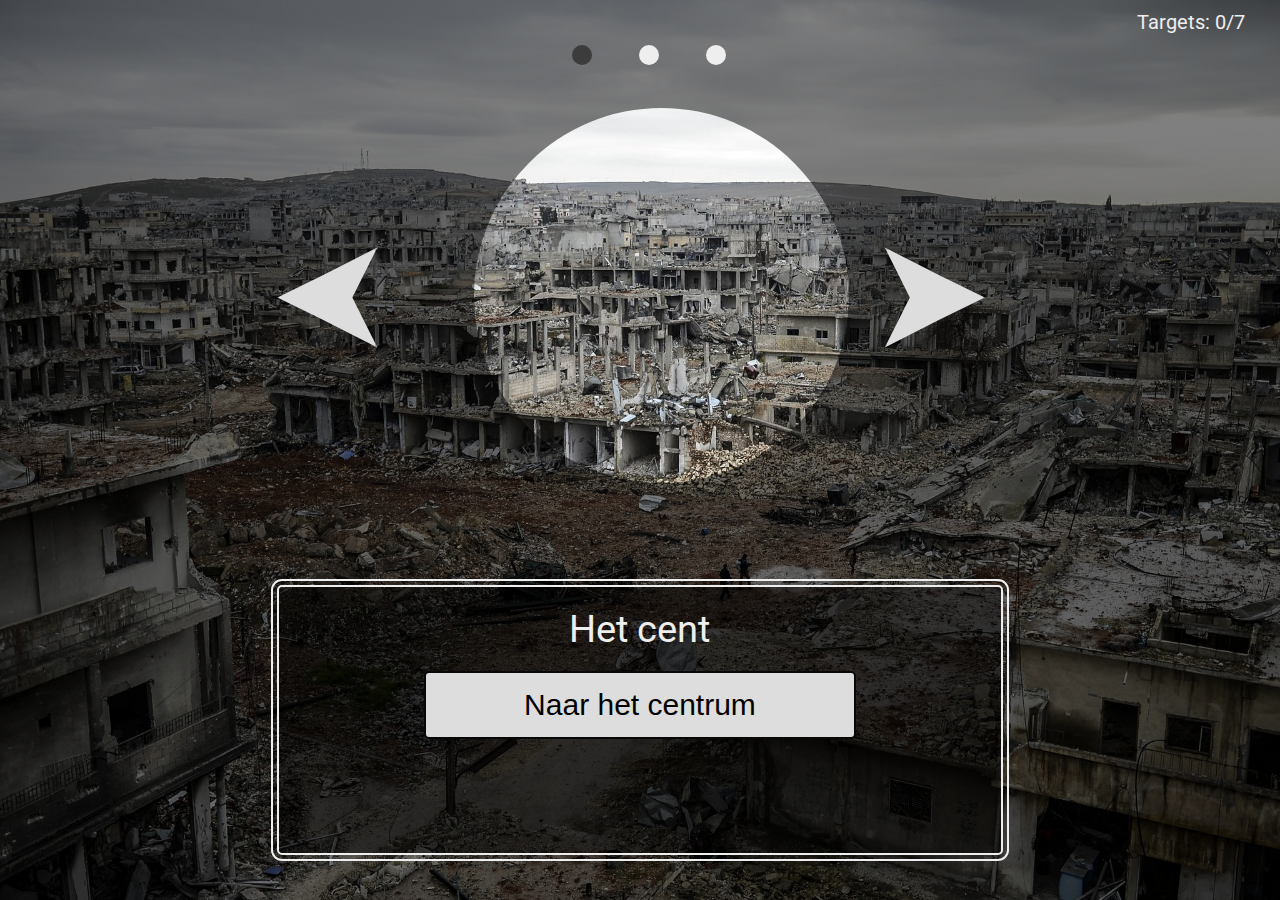
==== commit 71b227f7: "BEM verbeterd en support queries toegevoegd" ====
--- a/mainPage.html
+++ b/mainPage.html
@@ -16,50 +16,50 @@
       <audio id="js--breath" src="sounds/breath.mp3"></audio>
       <p class="targetCounter" id="js--targetCounter">Targets: 0/7</p>
       <div class="container" id="js--navPage">
-        <button id="js--change_img--backwards" class="button--backwards" type="button" name="button" disabled = 'true'></button>
-        <figure id="js--fadeFigure" class="fadeFigure">
-          <div class="overlay" id="js--overlay"></div>
-          <img id="js--fadeFigure__image" class="fadeFigure__image" src="./img/cityBg.jpg" alt="">
+        <button id="js--change_img--backwards" class="container__button--backwards" type="button" name="button" disabled = 'true'></button>
+        <figure id="js--fadeFigure" class="container__fadeFigure">
+          <div class="container__overlay" id="js--overlay"></div>
+          <img id="js--fadeFigure__image" class="container__fadeFigure__image" src="./img/cityBg.jpg" alt="">
         </figure>
-        <button id="js--change_img--forwards" class="button--forwards" type="button" name="button" disabled = 'true'></button>
-        <section class="nav__bubbles">
-          <div class="nav__bubbles__dot firstDot"></div>
-          <div class="nav__bubbles__dot"></div>
-          <div class="nav__bubbles__dot"></div>
+        <button id="js--change_img--forwards" class="container__button--forwards" type="button" name="button" disabled = 'true'></button>
+        <section class="container__nav__bubbles">
+          <div class="container__nav__bubbles__dot firstDot"></div>
+          <div class="container__nav__bubbles__dot"></div>
+          <div class="container__nav__bubbles__dot"></div>
         </section>
-        <section class="image__discription" id="js--image__discription_box">
+        <section class="container__image__discription" id="js--image__discription_box">
           <p id="js--image__discription"></p>
           <button id="js--image__discription__button" type="button" name="button">Naar het centrum</button>
         </section>
       </div>
       <div class="centrePage locatie" id="js--woodsPage">
-        <figure class="locatieBackground">
+        <figure class="locatie__Background">
           <img srcset = "img/ruinedCity_640.jpg 640w, img/ruinedCity_1280.jpg 1280w, img/ruinedCity_1920.jpg 1920w" sizes = "(min-width: 1500px) 1920px, (min-width: 1000px) 1280px, 640px" src="/img/ruinedCity_640.jpg" alt="">
         </figure>
-        <img src="img/terrorist_ak.png" class="targetOne target"></img>
-        <img src="img/terrorist_ak2.png" class="targetTwo target"></img>
-        <img src="img/terrorist_ak3.png" class="targetKobani target"></img>
-        <div class="scope" id="js--scope"></div>
-        <button class="backButton" type="button" name="button"></button>
+        <img src="img/terrorist_ak.png" class="targetOne locatie__target"></img>
+        <img src="img/terrorist_ak2.png" class="targetTwo locatie__target"></img>
+        <img src="img/terrorist_ak3.png" class="targetKobani locatie__target"></img>
+        <div class="locatie__scope" id="js--scope"></div>
+        <button class="locatie__backButton" type="button" name="button"></button>
       </div>
       <div class="suburbsPage locatie" id="js--fisch">
-        <figure class="locatieBackground">
+        <figure class="locatie__Background">
           <img src="./img/suburbs.jpg" alt="">
         </figure>
-        <img src="img/terrorist_ak.png" class="targetTree target"></img>
-        <img src="img/terrorist_sniper.png" class="targetFour target"></img>
-        <div class="child" id="js--child"></div>
-        <div class="scope"></div>
-        <button class="backButton" type="button" name="button"></button>
+        <img src="img/terrorist_ak.png" class="targetTree locatie__target"></img>
+        <img src="img/terrorist_sniper.png" class="targetFour locatie__target"></img>
+        <div class="locatie__child" id="js--child"></div>
+        <div class="locatie__scope"></div>
+        <button class="locatie__backButton" type="button" name="button"></button>
       </div>
       <div class="outskirtsPage locatie" id="js--towerPage">
-        <figure class="locatieBackground">
+        <figure class="locatie__Background">
           <img src="./img/farm.jpg" alt="">
         </figure>
-        <img src="img/terrorist_ak2.png" class="targetFive target"></img>
-        <img src="img/terrorist_ak3.png" class="targetSix target"></img>
-        <div class="scope"></div>
-        <button class="backButton" type="button" name="button"></button>
+        <img src="img/terrorist_ak2.png" class="targetFive locatie__target"></img>
+        <img src="img/terrorist_ak3.png" class="targetSix locatie__target"></img>
+        <div class="locatie__scope"></div>
+        <button class="locatie__backButton" type="button" name="button"></button>
       </div>
       <section class="info">
         <div class="info__background"></div>
@@ -69,14 +69,14 @@
         <section class="endPage__tekst">
           <h1>Bedankt voor het helpen in dit avontuur</h1>
           <h2>Wil je meer weten over Haron en zijn strijd tegen IS bekijk dan deze links</h2>
-          <button id="js--endPageDocuButton" class="endPageButton" type="button" name="button">De documantaire die de bron is voor deze site</button>
-          <button id="js--endPageInteviewButton" class="endPageButton" type="button" name="button">Een interview met de maker van de documantaire</button>
-          <button id="js--endpageBackButton" class="endPageButton" type="button" name="button">Terug gaan om alles nog eens door te lezen</button>
-          <button id="js--endPageResetButton" class="endPageButton" type="button" name="button">De site vanaf het begin af spelen</button>
+          <button id="js--endPageDocuButton" class="endPage__tekst__Button" type="button" name="button">De documantaire die de bron is voor deze site</button>
+          <button id="js--endPageInteviewButton" class="endPage__tekst__Button" type="button" name="button">Een interview met de maker van de documantaire</button>
+          <button id="js--endpageBackButton" class="endPage__tekst__Button" type="button" name="button">Terug gaan om alles nog eens door te lezen</button>
+          <button id="js--endPageResetButton" class="endPage__tekst__Button" type="button" name="button">De site resseten en vanaf het begin af spelen</button>
         </section>
       </div>
     </main>
-    <script src="./js/main.js">
+    <script src="/js/main.js">
 
     </script>
 
--- a/css/main.css
+++ b/css/main.css
@@ -26,148 +26,73 @@
 }
 
 .container{
-  display: grid;
-  grid-template-columns: repeat(12,minmax(0,1fr));
-  grid-template-rows: repeat(12, minmax(0,1fr));
+  display: block;
   width: 85%;
   height: 90vh;
   z-index: 2;
   transition: opacity 3s;
 }
 
-.fadeFigure{
-  height: 100vh;
-  width: 100vw;
-  transition: 3s;
-  position: absolute;
-  top: 0;
-  left: 0;
-  z-index: -1;
-  overflow: hidden;
-}
-
-.overlay{
-  position: absolute;
-  height: 100vh;
-  width: 100vw;
-  z-index: 1;
-  overflow: hidden;
-  transition: opacity 3s;
-}
-
-.overlay::after{
-  content: "";
-  position: absolute;
-  left: 36vw;
-  top: 12vh;
-  height: 27.5rem;
-  width: 27.5rem;
-  border-radius: 100%;
-  box-shadow: 0px 0px 0px 2000px var(--overlay-color);
-}
-
-.button--forwards{
+.container__image__discription{
+  margin: 0 auto;
+  width: 75%;
+  height: 35%;
+  margin-top: 55vh;
+}
+
+.container__image__discription > p{
+  font-size: 2.8rem;
+  padding: 1.5rem;
+}
+
+.container__button--backwards{
   position: relative;
-  right: 3rem;
-  grid-column: 11 / span 2;
-  grid-row: 4 / span 1;
   width: 10rem;
-	height: 10rem;
-  background-color: var(--button-color);
-	clip-path: polygon(55% 28%, 100% 50%, 55% 72%, 0% 100%, 25% 50%, 0% 0%);
-  transition: opacity 3s;
-}
-
-.button--backwards{
-  position: relative;
-  grid-column: 2 / span 2;
-  grid-row: 4 / span 1;
-  width: 10rem;
-	height: 10rem;
+  height: 10rem;
   background-color: var(--button-color);
   clip-path: polygon(100% 0%, 75% 50%, 100% 100%, 45% 72%, 0% 50%, 45% 28%);
-  transition: opacity 3s;
-}
-
-.fadeFigure__image{
-  height: 100%;
-  width: 100%;
-  background-size: cover;
-  transition: transform 3s;
-}
-
-.nav__bubbles{
-  grid-column: 6 / span 3;
-  grid-row: 1 / span 1;
-}
-
-.nav__bubbles__dot{
-  height: 2rem;
-  width: 2rem;
-  border-radius: 50%;
-  display: inline-block;
-  background-color: var(--html-text-color);
-  margin: 0 1.25rem;
-  transition: opacity 3s;
-}
-
-.firstDot{background-color: var(--dot-color-active)}
-
-.image__discription{
-  grid-column: 2 / span 10;
-  grid-row: 9 / span 4;
-  background-color: var(--overlay-color);
-  border: .2rem solid var(--html-text-color);
-  outline: .2rem solid var(--html-text-color);
-  outline-offset: .4rem;
-  text-align: center;
-  border-radius: .5rem;
-  transition: opacity 3s;
-}
-
-.image__discription > p{
-  font-size: 3rem;
-  width: 100%;
-  padding: 1rem
-}
-
-.image__discription > button{
-  width: 60%;
-  font-size: 2rem;
-  padding: 1.5rem;
-  transition: .5s;
-  border-radius: .5rem;
-  border: .2rem solid var(--main-bg-color);
+  transition: opacity 3s, transform .5s;
+  top: 23vh;
+  left: 13%;
+}
+
+.container__button--forwards{
+  position: relative;
+  width: 10rem;
+  height: 10rem;
   background-color: var(--button-color);
-  animation-name: pulse;
-  animation-duration: 3s;
-  animation-iteration-count: infinite;
-  animation-direction: alternate;
-  animation-timing-function: ease-in-out;
-}
-
-.image__discription > button:hover{
-  background-color: var(--main-bg-color);
-  color: var(--html-text-color);
-  border: .2rem solid var(--html-text-color);
-}
-
-.image__discription > button:active{
-  transform: translateY(.5rem);
-  transition: none;
-}
-
-.target{
+  clip-path: polygon(55% 28%, 100% 50%, 55% 72%, 0% 100%, 25% 50%, 0% 0%);
+  transition: opacity 3s, transform .5s;
+  top: 23vh;
+  left: 63%;
+}
+
+.container__button--forwards:hover{
+  transform: scale(1.1);
+}
+
+.container__button--backwards:hover{
+  transform: scale(1.1);
+}
+
+.container__nav__bubbles{
+  margin: -18vh auto 0 auto;
+  width: 17%;
+}
+
+.firstDot{background-color: var(--dot-color-active); transition: opacity 3s;}
+
+.locatie__target{
   position: absolute;
   filter: brightness(1.5);
   transition: transform .5s
 }
 
-.target:hover{
+.locatie__target:hover{
   transform: scale(1.1);
 }
 
-.child{
+.locatie__child{
   height: 20rem;
   width: 7.5rem;
   position: absolute;
@@ -175,7 +100,7 @@
   left: 26%;
 }
 
-.targetShot{
+.locatie__targetShot{
   filter: grayscale(1);
 }
 
@@ -294,7 +219,7 @@
   z-index: 3;
 }
 
-.backButton{
+.locatie__backButton{
   position: absolute;
   top: 80vh;
   left: 86vw;
@@ -308,17 +233,17 @@
   background-position: center;
 }
 
-.backButton:hover{
+.locatie__backButton:hover{
   cursor: none;
 }
 
-.locatieBackground{
+.locatie__Background{
   height: 100vh;
   width: 100vw;
   overflow: hidden;
 }
 
-.locatieBackground > img{
+.locatie__Background > img{
   width: 100%;
   height: 100%;
 }
@@ -335,7 +260,7 @@
   display: none;
 }
 
-.scope{
+.locatie__scope{
   opacity: 0;
   position: absolute;
   border-radius: 50%;
@@ -352,7 +277,7 @@
   transition: all .5s;
 }
 
-.scope::after{
+.locatie__scope::after{
   content: "";
   position: absolute;
   top: calc(-27.5rem/3);
@@ -379,57 +304,33 @@
   width: 85%;
   height: 70%;
   background-color: var(--overlay-color);
-  display: grid;
-  grid-template-columns: repeat(12, minmax(0,1fr));
-  grid-template-rows: repeat(12, minmax(0,1fr));
 }
 
 .endPage__tekst > h1{
   font-size: 4rem;
-  grid-column: 1 / span 12;
-  grid-row: 1 / span 2;
   padding: 1rem;
 }
 
 .endPage__tekst > h2{
   font-size: 2.5rem;
-  grid-column: 1 /span 12;
-  grid-row: 3 / span 2;
   padding: 1rem;
 }
 
-.endPage__tekst > button{
+.endPage__tekst__Button{
   font-size: 2rem;
   padding: .5rem;
   border-radius: .5rem;
   border: .2rem solid var(--main-bg-color);
   background-color: var(--button-color);
-}
-
-.endPage__tekst > button:hover{
+  margin: 4rem 8rem;
+  height: 15%;
+  width: 30%;
+}
+
+.endPage__tekst__Button:hover{
   background-color: var(--main-bg-color);
   color: var(--html-text-color);
   border: .2rem solid var(--html-text-color);
-}
-
-.endPage__tekst > button:nth-of-type(1){
-  grid-column: 2 /span 4;
-  grid-row: 6 / span 2;
-}
-
-.endPage__tekst > button:nth-of-type(2){
-  grid-column: 8 /span 4;
-  grid-row: 6 / span 2;
-}
-
-.endPage__tekst > button:nth-of-type(3){
-  grid-column: 2 /span 4;
-  grid-row: 10 / span 2;
-}
-
-.endPage__tekst > button:nth-of-type(4){
-  grid-column: 8 /span 4;
-  grid-row: 10 / span 2;
 }
 
 @keyframes pulse {
@@ -493,49 +394,56 @@
 
 
 @media query (min-width: 850px){
-  .overlay::after{
+  .container__overlay::after{
     left: 40vw;
     top: 15vh;
     height: 20.5rem;
     width: 20.5rem;
   }
 
-  .image__discription > p{
+  .container__image__discription > p{
     font-size: 2rem;
   }
 }
 
 
 @media (min-width: 1025px) {
-  .scope{
+  .locatie__scope{
     transition: opacity .5s;
   }
 
-  .image__discription{
-    grid-column: 3 / span 8;
-  }
-
-  .image__discription > p{
+  .container__image__discription > p{
     font-size: 3.8rem;
     padding: 2rem;
   }
 
-  .image__discription > button{
+  .container__image__discription > button{
     font-size: 3rem;
   }
 
-  .overlay::after{
+  .container__overlay::after{
     height: 37.5rem;
     width: 37.5rem;
-    left: 37vw
-  }
-
-  .nav__bubbles{
-    grid-column: 6 / span 4
-  }
-
-  .nav__bubbles__dot{
+    left: 38vw
+  }
+
+  .container__nav__bubbles{
+    width: 16%;
+    margin: -12vh auto 0 auto;
+  }
+
+  .container__nav__bubbles__dot{
     margin: 0 2.25rem
+  }
+
+  .container__button--forwards{
+    top: 25vh;
+    left: 65%;
+  }
+
+  .container__button--backwards{
+    top: 25vh;
+    left: 20%;
   }
 
   .targetOne{
@@ -559,7 +467,7 @@
     width: 12rem;
   }
 
-  .backButton{
+  .locatie__backButton{
     top: 73vh;
     left: 84vw;
     height: 18vh;
@@ -578,7 +486,7 @@
     width: 14rem;
   }
 
-  .child{
+  .locatie__child{
     height: 26rem;
     width: 12.5rem;
     top: 45rem;
@@ -615,12 +523,223 @@
 
   .endPage__tekst > h1{
     font-size: 5rem;
-    grid-column: 2 / span 12;
-    padding: 1rem 0;
+    padding: 1rem 12rem;
   }
 
   .endPage__tekst > h2{
-    grid-column: 2 / span 12;
-    padding: 1rem 0;
-  }
-}
+    padding: 1rem 12rem;
+  }
+
+  .endPage__tekst__Button{
+    width: 30%;
+    height: 15%;
+    margin: 5rem 12rem;
+  }
+}
+
+@supports (display: grid) {
+  .container{
+    display: grid;
+    grid-template-columns: repeat(12,minmax(0,1fr));
+    grid-template-rows: repeat(12, minmax(0,1fr));
+  }
+
+  .container__fadeFigure{
+    height: 100vh;
+    width: 100vw;
+    transition: 3s;
+    position: absolute;
+    top: 0;
+    left: 0;
+    z-index: -1;
+    overflow: hidden;
+  }
+
+  .container__overlay{
+    position: absolute;
+    height: 100vh;
+    width: 100vw;
+    z-index: 1;
+    overflow: hidden;
+    transition: opacity 3s;
+  }
+
+  .container__overlay::after{
+    content: "";
+    position: absolute;
+    left: 36vw;
+    top: 12vh;
+    height: 27.5rem;
+    width: 27.5rem;
+    border-radius: 100%;
+    box-shadow: 0px 0px 0px 2000px var(--overlay-color);
+  }
+
+  .container__button--forwards{
+    grid-column: 10 / span 2;
+    grid-row: 4 / span 1;
+    top: 0;
+    left: -15%;
+  }
+
+  .container__button--backwards{
+    grid-column: 3 / span 2;
+    grid-row: 4 / span 1;
+    top: 0;
+    left: 0;
+  }
+
+  .container__fadeFigure__image{
+    height: 100%;
+    width: 100%;
+    background-size: cover;
+    transition: transform 3s;
+  }
+
+  .container__nav__bubbles{
+    grid-column: 6 / span 3;
+    grid-row: 1 / span 1;
+    margin: 0;
+    width: 100%;
+  }
+
+  .container__nav__bubbles__dot{
+    height: 2rem;
+    width: 2rem;
+    border-radius: 50%;
+    display: inline-block;
+    background-color: var(--html-text-color);
+    margin: 0 1.25rem;
+    transition: opacity 3s;
+  }
+
+  .firstDot{background-color: var(--dot-color-active); transition: opacity 3s;}
+
+  .container__image__discription{
+    grid-column: 2 / span 10;
+    grid-row: 9 / span 4;
+    background-color: var(--overlay-color);
+    border: .2rem solid var(--html-text-color);
+    outline: .2rem solid var(--html-text-color);
+    outline-offset: .4rem;
+    text-align: center;
+    border-radius: .5rem;
+    transition: opacity 3s;
+    width: 100%;
+    height: 100%;
+    margin: 0;
+  }
+
+  .container__image__discription > p{
+    font-size: 3rem;
+    width: 100%;
+    padding: 1rem
+  }
+
+  .container__image__discription > button{
+    width: 60%;
+    font-size: 2rem;
+    padding: 1.5rem;
+    transition: .5s;
+    border-radius: .5rem;
+    border: .2rem solid var(--main-bg-color);
+    background-color: var(--button-color);
+    animation-name: pulse;
+    animation-duration: 3s;
+    animation-iteration-count: infinite;
+    animation-direction: alternate;
+    animation-timing-function: ease-in-out;
+  }
+
+  .container__image__discription > button:hover{
+    background-color: var(--main-bg-color);
+    color: var(--html-text-color);
+    border: .2rem solid var(--html-text-color);
+  }
+
+  .container__image__discription > button:active{
+    transform: translateY(.5rem);
+    transition: none;
+  }
+
+  .endPage__tekst{
+    display: grid;
+    grid-template-columns: repeat(12, minmax(0,1fr));
+    grid-template-rows: repeat(12, minmax(0,1fr));
+  }
+
+  .endPage__tekst > h1{
+    grid-column: 1 / span 12;
+    grid-row: 1 / span 2;
+  }
+
+  .endPage__tekst > h2{
+    grid-column: 1 /span 12;
+    grid-row: 3 / span 2;
+  }
+
+  .endPage__tekst__Button{
+    margin: 0;
+    width: 100%;
+    height: 100%;
+  }
+
+  .endPage__tekst__Button:nth-of-type(1){
+    grid-column: 2 /span 4;
+    grid-row: 6 / span 2;
+  }
+
+  .endPage__tekst__Button:nth-of-type(2){
+    grid-column: 8 /span 4;
+    grid-row: 6 / span 2;
+  }
+
+  .endPage__tekst__Button:nth-of-type(3){
+    grid-column: 2 /span 4;
+    grid-row: 10 / span 2;
+  }
+
+  .endPage__tekst__Button:nth-of-type(4){
+    grid-column: 8 /span 4;
+    grid-row: 10 / span 2;
+  }
+
+  @media (min-width: 1025px) {
+    .container__image__discription{
+      grid-column: 3 / span 8;
+    }
+
+    .container__image__discription > p{
+      font-size: 3.8rem;
+      padding: 2rem;
+    }
+
+    .container__image__discription > button{
+      font-size: 3rem;
+    }
+
+    .container__overlay::after{
+      height: 37.5rem;
+      width: 37.5rem;
+      left: 37vw;
+    }
+
+    .container__nav__bubbles{
+      grid-column: 6 / span 4;
+    }
+
+    .container__nav__bubbles__dot{
+      margin: 0 2.25rem;
+    }
+
+    .endPage__tekst > h1{
+      grid-column: 2 / span 12;
+      padding: 1rem 0;
+    }
+
+    .endPage__tekst > h2{
+      grid-column: 2 / span 12;
+      padding: 1rem 0;
+    }
+  }
+}
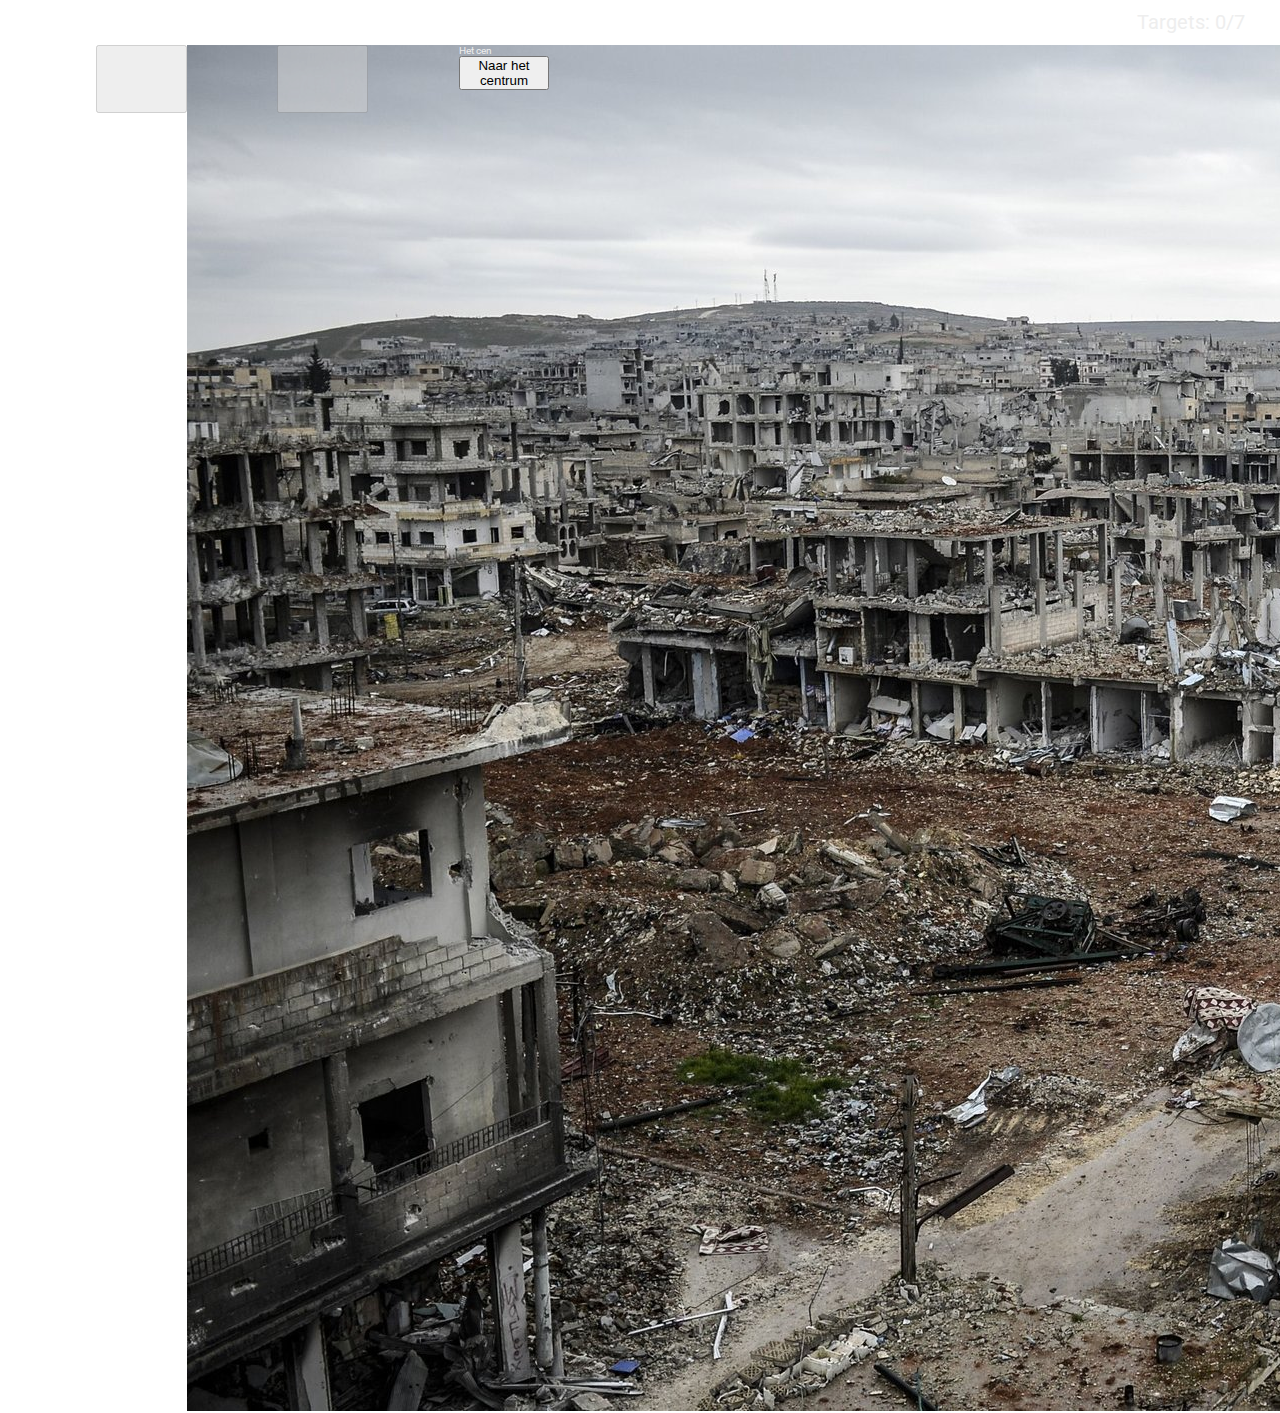
==== commit 1f6f16a9: "addeed dot so JS loads in" ====
--- a/mainPage.html
+++ b/mainPage.html
@@ -76,7 +76,7 @@
         </section>
       </div>
     </main>
-    <script src="/js/main.js">
+    <script src="./js/main.js">
 
     </script>
 
--- a/css/main.css
+++ b/css/main.css
@@ -26,73 +26,148 @@
 }
 
 .container{
-  display: block;
+  display: grid;
+  grid-template-columns: repeat(12,minmax(0,1fr));
+  grid-template-rows: repeat(12, minmax(0,1fr));
   width: 85%;
   height: 90vh;
   z-index: 2;
   transition: opacity 3s;
 }
 
-.container__image__discription{
-  margin: 0 auto;
-  width: 75%;
-  height: 35%;
-  margin-top: 55vh;
-}
-
-.container__image__discription > p{
-  font-size: 2.8rem;
-  padding: 1.5rem;
-}
-
-.container__button--backwards{
+.fadeFigure{
+  height: 100vh;
+  width: 100vw;
+  transition: 3s;
+  position: absolute;
+  top: 0;
+  left: 0;
+  z-index: -1;
+  overflow: hidden;
+}
+
+.overlay{
+  position: absolute;
+  height: 100vh;
+  width: 100vw;
+  z-index: 1;
+  overflow: hidden;
+  transition: opacity 3s;
+}
+
+.overlay::after{
+  content: "";
+  position: absolute;
+  left: 36vw;
+  top: 12vh;
+  height: 27.5rem;
+  width: 27.5rem;
+  border-radius: 100%;
+  box-shadow: 0px 0px 0px 2000px var(--overlay-color);
+}
+
+.button--forwards{
   position: relative;
+  right: 3rem;
+  grid-column: 11 / span 2;
+  grid-row: 4 / span 1;
   width: 10rem;
-  height: 10rem;
+	height: 10rem;
+  background-color: var(--button-color);
+	clip-path: polygon(55% 28%, 100% 50%, 55% 72%, 0% 100%, 25% 50%, 0% 0%);
+  transition: opacity 3s;
+}
+
+.button--backwards{
+  position: relative;
+  grid-column: 2 / span 2;
+  grid-row: 4 / span 1;
+  width: 10rem;
+	height: 10rem;
   background-color: var(--button-color);
   clip-path: polygon(100% 0%, 75% 50%, 100% 100%, 45% 72%, 0% 50%, 45% 28%);
-  transition: opacity 3s, transform .5s;
-  top: 23vh;
-  left: 13%;
-}
-
-.container__button--forwards{
-  position: relative;
-  width: 10rem;
-  height: 10rem;
+  transition: opacity 3s;
+}
+
+.fadeFigure__image{
+  height: 100%;
+  width: 100%;
+  background-size: cover;
+  transition: transform 3s;
+}
+
+.nav__bubbles{
+  grid-column: 6 / span 3;
+  grid-row: 1 / span 1;
+}
+
+.nav__bubbles__dot{
+  height: 2rem;
+  width: 2rem;
+  border-radius: 50%;
+  display: inline-block;
+  background-color: var(--html-text-color);
+  margin: 0 1.25rem;
+  transition: opacity 3s;
+}
+
+.firstDot{background-color: var(--dot-color-active)}
+
+.image__discription{
+  grid-column: 2 / span 10;
+  grid-row: 9 / span 4;
+  background-color: var(--overlay-color);
+  border: .2rem solid var(--html-text-color);
+  outline: .2rem solid var(--html-text-color);
+  outline-offset: .4rem;
+  text-align: center;
+  border-radius: .5rem;
+  transition: opacity 3s;
+}
+
+.image__discription > p{
+  font-size: 3rem;
+  width: 100%;
+  padding: 1rem
+}
+
+.image__discription > button{
+  width: 60%;
+  font-size: 2rem;
+  padding: 1.5rem;
+  transition: .5s;
+  border-radius: .5rem;
+  border: .2rem solid var(--main-bg-color);
   background-color: var(--button-color);
-  clip-path: polygon(55% 28%, 100% 50%, 55% 72%, 0% 100%, 25% 50%, 0% 0%);
-  transition: opacity 3s, transform .5s;
-  top: 23vh;
-  left: 63%;
-}
-
-.container__button--forwards:hover{
-  transform: scale(1.1);
-}
-
-.container__button--backwards:hover{
-  transform: scale(1.1);
-}
-
-.container__nav__bubbles{
-  margin: -18vh auto 0 auto;
-  width: 17%;
-}
-
-.firstDot{background-color: var(--dot-color-active); transition: opacity 3s;}
-
-.locatie__target{
+  animation-name: pulse;
+  animation-duration: 3s;
+  animation-iteration-count: infinite;
+  animation-direction: alternate;
+  animation-timing-function: ease-in-out;
+}
+
+.image__discription > button:hover{
+  background-color: var(--main-bg-color);
+  color: var(--html-text-color);
+  border: .2rem solid var(--html-text-color);
+}
+
+.image__discription > button:active{
+  transform: translateY(.5rem);
+  transition: none;
+}
+
+.target{
   position: absolute;
   filter: brightness(1.5);
   transition: transform .5s
 }
 
-.locatie__target:hover{
+.target:hover{
   transform: scale(1.1);
 }
 
-.locatie__child{
+.child{
   height: 20rem;
   width: 7.5rem;
   position: absolute;
@@ -100,7 +175,7 @@
   left: 26%;
 }
 
-.locatie__targetShot{
+.targetShot{
   filter: grayscale(1);
 }
 
@@ -219,7 +294,7 @@
   z-index: 3;
 }
 
-.locatie__backButton{
+.backButton{
   position: absolute;
   top: 80vh;
   left: 86vw;
@@ -231,19 +306,21 @@
   background-repeat: no-repeat;
   background-size: contain;
   background-position: center;
-}
-
-.locatie__backButton:hover{
+  transition: 0.5s;
+}
+
+.backButton:hover{
   cursor: none;
-}
-
-.locatie__Background{
+  transform: scale(1.2);
+}
+
+.locatieBackground{
   height: 100vh;
   width: 100vw;
   overflow: hidden;
 }
 
-.locatie__Background > img{
+.locatieBackground > img{
   width: 100%;
   height: 100%;
 }
@@ -260,7 +337,7 @@
   display: none;
 }
 
-.locatie__scope{
+.scope{
   opacity: 0;
   position: absolute;
   border-radius: 50%;
@@ -277,7 +354,7 @@
   transition: all .5s;
 }
 
-.locatie__scope::after{
+.scope::after{
   content: "";
   position: absolute;
   top: calc(-27.5rem/3);
@@ -304,33 +381,57 @@
   width: 85%;
   height: 70%;
   background-color: var(--overlay-color);
+  display: grid;
+  grid-template-columns: repeat(12, minmax(0,1fr));
+  grid-template-rows: repeat(12, minmax(0,1fr));
 }
 
 .endPage__tekst > h1{
   font-size: 4rem;
+  grid-column: 1 / span 12;
+  grid-row: 1 / span 2;
   padding: 1rem;
 }
 
 .endPage__tekst > h2{
   font-size: 2.5rem;
+  grid-column: 1 /span 12;
+  grid-row: 3 / span 2;
   padding: 1rem;
 }
 
-.endPage__tekst__Button{
+.endPage__tekst > button{
   font-size: 2rem;
   padding: .5rem;
   border-radius: .5rem;
   border: .2rem solid var(--main-bg-color);
   background-color: var(--button-color);
-  margin: 4rem 8rem;
-  height: 15%;
-  width: 30%;
-}
-
-.endPage__tekst__Button:hover{
+}
+
+.endPage__tekst > button:hover{
   background-color: var(--main-bg-color);
   color: var(--html-text-color);
   border: .2rem solid var(--html-text-color);
+}
+
+.endPage__tekst > button:nth-of-type(1){
+  grid-column: 2 /span 4;
+  grid-row: 6 / span 2;
+}
+
+.endPage__tekst > button:nth-of-type(2){
+  grid-column: 8 /span 4;
+  grid-row: 6 / span 2;
+}
+
+.endPage__tekst > button:nth-of-type(3){
+  grid-column: 2 /span 4;
+  grid-row: 10 / span 2;
+}
+
+.endPage__tekst > button:nth-of-type(4){
+  grid-column: 8 /span 4;
+  grid-row: 10 / span 2;
 }
 
 @keyframes pulse {
@@ -394,56 +495,49 @@
 
 
 @media query (min-width: 850px){
-  .container__overlay::after{
+  .overlay::after{
     left: 40vw;
     top: 15vh;
     height: 20.5rem;
     width: 20.5rem;
   }
 
-  .container__image__discription > p{
+  .image__discription > p{
     font-size: 2rem;
   }
 }
 
 
 @media (min-width: 1025px) {
-  .locatie__scope{
+  .scope{
     transition: opacity .5s;
   }
 
-  .container__image__discription > p{
+  .image__discription{
+    grid-column: 3 / span 8;
+  }
+
+  .image__discription > p{
     font-size: 3.8rem;
     padding: 2rem;
   }
 
-  .container__image__discription > button{
+  .image__discription > button{
     font-size: 3rem;
   }
 
-  .container__overlay::after{
+  .overlay::after{
     height: 37.5rem;
     width: 37.5rem;
-    left: 38vw
-  }
-
-  .container__nav__bubbles{
-    width: 16%;
-    margin: -12vh auto 0 auto;
-  }
-
-  .container__nav__bubbles__dot{
+    left: 37vw
+  }
+
+  .nav__bubbles{
+    grid-column: 6 / span 4
+  }
+
+  .nav__bubbles__dot{
     margin: 0 2.25rem
-  }
-
-  .container__button--forwards{
-    top: 25vh;
-    left: 65%;
-  }
-
-  .container__button--backwards{
-    top: 25vh;
-    left: 20%;
   }
 
   .targetOne{
@@ -467,7 +561,7 @@
     width: 12rem;
   }
 
-  .locatie__backButton{
+  .backButton{
     top: 73vh;
     left: 84vw;
     height: 18vh;
@@ -486,7 +580,7 @@
     width: 14rem;
   }
 
-  .locatie__child{
+  .child{
     height: 26rem;
     width: 12.5rem;
     top: 45rem;
@@ -523,223 +617,12 @@
 
   .endPage__tekst > h1{
     font-size: 5rem;
-    padding: 1rem 12rem;
+    grid-column: 2 / span 12;
+    padding: 1rem 0;
   }
 
   .endPage__tekst > h2{
-    padding: 1rem 12rem;
-  }
-
-  .endPage__tekst__Button{
-    width: 30%;
-    height: 15%;
-    margin: 5rem 12rem;
-  }
-}
-
-@supports (display: grid) {
-  .container{
-    display: grid;
-    grid-template-columns: repeat(12,minmax(0,1fr));
-    grid-template-rows: repeat(12, minmax(0,1fr));
-  }
-
-  .container__fadeFigure{
-    height: 100vh;
-    width: 100vw;
-    transition: 3s;
-    position: absolute;
-    top: 0;
-    left: 0;
-    z-index: -1;
-    overflow: hidden;
-  }
-
-  .container__overlay{
-    position: absolute;
-    height: 100vh;
-    width: 100vw;
-    z-index: 1;
-    overflow: hidden;
-    transition: opacity 3s;
-  }
-
-  .container__overlay::after{
-    content: "";
-    position: absolute;
-    left: 36vw;
-    top: 12vh;
-    height: 27.5rem;
-    width: 27.5rem;
-    border-radius: 100%;
-    box-shadow: 0px 0px 0px 2000px var(--overlay-color);
-  }
-
-  .container__button--forwards{
-    grid-column: 10 / span 2;
-    grid-row: 4 / span 1;
-    top: 0;
-    left: -15%;
-  }
-
-  .container__button--backwards{
-    grid-column: 3 / span 2;
-    grid-row: 4 / span 1;
-    top: 0;
-    left: 0;
-  }
-
-  .container__fadeFigure__image{
-    height: 100%;
-    width: 100%;
-    background-size: cover;
-    transition: transform 3s;
-  }
-
-  .container__nav__bubbles{
-    grid-column: 6 / span 3;
-    grid-row: 1 / span 1;
-    margin: 0;
-    width: 100%;
-  }
-
-  .container__nav__bubbles__dot{
-    height: 2rem;
-    width: 2rem;
-    border-radius: 50%;
-    display: inline-block;
-    background-color: var(--html-text-color);
-    margin: 0 1.25rem;
-    transition: opacity 3s;
-  }
-
-  .firstDot{background-color: var(--dot-color-active); transition: opacity 3s;}
-
-  .container__image__discription{
-    grid-column: 2 / span 10;
-    grid-row: 9 / span 4;
-    background-color: var(--overlay-color);
-    border: .2rem solid var(--html-text-color);
-    outline: .2rem solid var(--html-text-color);
-    outline-offset: .4rem;
-    text-align: center;
-    border-radius: .5rem;
-    transition: opacity 3s;
-    width: 100%;
-    height: 100%;
-    margin: 0;
-  }
-
-  .container__image__discription > p{
-    font-size: 3rem;
-    width: 100%;
-    padding: 1rem
-  }
-
-  .container__image__discription > button{
-    width: 60%;
-    font-size: 2rem;
-    padding: 1.5rem;
-    transition: .5s;
-    border-radius: .5rem;
-    border: .2rem solid var(--main-bg-color);
-    background-color: var(--button-color);
-    animation-name: pulse;
-    animation-duration: 3s;
-    animation-iteration-count: infinite;
-    animation-direction: alternate;
-    animation-timing-function: ease-in-out;
-  }
-
-  .container__image__discription > button:hover{
-    background-color: var(--main-bg-color);
-    color: var(--html-text-color);
-    border: .2rem solid var(--html-text-color);
-  }
-
-  .container__image__discription > button:active{
-    transform: translateY(.5rem);
-    transition: none;
-  }
-
-  .endPage__tekst{
-    display: grid;
-    grid-template-columns: repeat(12, minmax(0,1fr));
-    grid-template-rows: repeat(12, minmax(0,1fr));
-  }
-
-  .endPage__tekst > h1{
-    grid-column: 1 / span 12;
-    grid-row: 1 / span 2;
-  }
-
-  .endPage__tekst > h2{
-    grid-column: 1 /span 12;
-    grid-row: 3 / span 2;
-  }
-
-  .endPage__tekst__Button{
-    margin: 0;
-    width: 100%;
-    height: 100%;
-  }
-
-  .endPage__tekst__Button:nth-of-type(1){
-    grid-column: 2 /span 4;
-    grid-row: 6 / span 2;
-  }
-
-  .endPage__tekst__Button:nth-of-type(2){
-    grid-column: 8 /span 4;
-    grid-row: 6 / span 2;
-  }
-
-  .endPage__tekst__Button:nth-of-type(3){
-    grid-column: 2 /span 4;
-    grid-row: 10 / span 2;
-  }
-
-  .endPage__tekst__Button:nth-of-type(4){
-    grid-column: 8 /span 4;
-    grid-row: 10 / span 2;
-  }
-
-  @media (min-width: 1025px) {
-    .container__image__discription{
-      grid-column: 3 / span 8;
-    }
-
-    .container__image__discription > p{
-      font-size: 3.8rem;
-      padding: 2rem;
-    }
-
-    .container__image__discription > button{
-      font-size: 3rem;
-    }
-
-    .container__overlay::after{
-      height: 37.5rem;
-      width: 37.5rem;
-      left: 37vw;
-    }
-
-    .container__nav__bubbles{
-      grid-column: 6 / span 4;
-    }
-
-    .container__nav__bubbles__dot{
-      margin: 0 2.25rem;
-    }
-
-    .endPage__tekst > h1{
-      grid-column: 2 / span 12;
-      padding: 1rem 0;
-    }
-
-    .endPage__tekst > h2{
-      grid-column: 2 / span 12;
-      padding: 1rem 0;
-    }
-  }
-}
+    grid-column: 2 / span 12;
+    padding: 1rem 0;
+  }
+}
